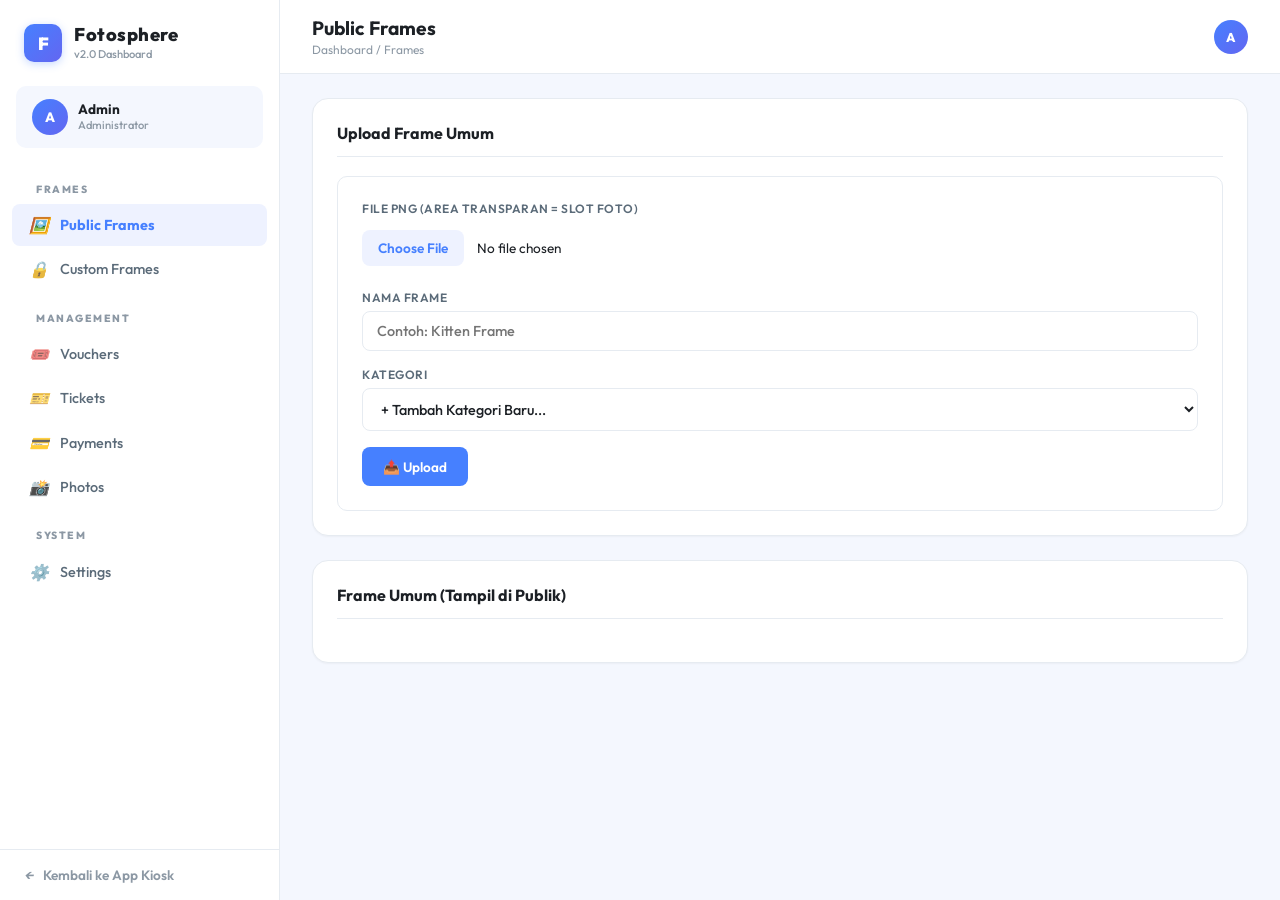
==== private_admin.html @ 700e345c "ui: vertical upload form layout + category dropdown reorder" ====
<!DOCTYPE html>
<html lang="id">
<head>
    <meta charset="UTF-8">
    <meta name="viewport" content="width=device-width, initial-scale=1.0">
    <title>Fotosphere Admin</title>
    <link href="https://fonts.googleapis.com/css2?family=Plus+Jakarta+Sans:wght@400;600;700;800;900&display=swap" rel="stylesheet">
    <style>
        @import url('https://fonts.googleapis.com/css2?family=Outfit:wght@300;400;500;600;700;800;900&display=swap');
        :root {
            --primary: #4680FF;
            --primary-light: #eef2ff;
            --primary-hover: #3b6de6;
            --dark: #1c2025;
            --dark-light: #262b30;
            --light: #f4f7fe;
            --white: #ffffff;
            --gray: #5b6b79;
            --gray-light: #8c98a4;
            --border: #e6ebf1;
            --danger: #dc2626;
            --success: #2ca87f;
            --warning: #e58a00;
            --radius-md: 10px;
            --radius-lg: 16px;
            --shadow-sm: 0 1px 2px rgba(0,0,0,0.04);
            --shadow-md: 0 2px 8px rgba(0,0,0,0.06);
            --shadow-lg: 0 8px 24px rgba(0,0,0,0.08);
            --transition: all 0.2s ease;
            --sidebar-bg: #fff;
            --sidebar-text: #5b6b79;
            --sidebar-active: #4680FF;
        }
        * { box-sizing: border-box; margin: 0; padding: 0; }
        body { font-family: 'Outfit', sans-serif; background: var(--light); color: var(--dark); min-height: 100vh; overflow-x: hidden; }
        .admin-layout { display: flex; height: 100vh; overflow: hidden; }
        
        /* ═══ SIDEBAR (Able Pro Light) ═══ */
        .sidebar {
            width: 280px; background: var(--sidebar-bg); color: var(--sidebar-text);
            display: flex; flex-direction: column; flex-shrink: 0;
            border-right: 1px solid var(--border); z-index: 20;
        }
        .sidebar-header {
            padding: 1.5rem 1.5rem 1rem; display: flex; align-items: center; gap: 12px;
        }
        .sidebar-header .logo-icon {
            width: 38px; height: 38px; background: linear-gradient(135deg, var(--primary), #6366f1);
            border-radius: 10px; display: flex; align-items: center; justify-content: center;
            font-size: 1.1rem; font-weight: 900; color: #fff; box-shadow: 0 2px 8px rgba(70,128,255,0.3);
        }
        .sidebar-header h1 { font-size: 1.15rem; font-weight: 800; letter-spacing: 0.5px; line-height: 1.2; color: var(--dark); }
        .sidebar-header h1 span { font-size: 0.7rem; color: var(--gray-light); font-weight: 500; letter-spacing: 0; display: block; margin-top: 2px; }

        .sidebar-user {
            margin: 0.5rem 1rem 1rem; padding: 0.8rem 1rem; background: var(--light); border-radius: var(--radius-md);
            display: flex; align-items: center; gap: 10px;
        }
        .sidebar-user .su-avatar { width: 36px; height: 36px; background: linear-gradient(135deg, #4680FF, #6366f1); border-radius: 50%; display: flex; align-items: center; justify-content: center; color: #fff; font-weight: 800; font-size: 0.85rem; }
        .sidebar-user .su-info { font-size: 0.85rem; font-weight: 700; color: var(--dark); line-height: 1.3; }
        .sidebar-user .su-info small { display: block; font-size: 0.7rem; color: var(--gray-light); font-weight: 500; }

        .sidebar-section-label { padding: 1.2rem 1.5rem 0.5rem; font-size: 0.65rem; font-weight: 800; text-transform: uppercase; letter-spacing: 1.5px; color: var(--gray-light); }
        
        .sidebar-menu { flex: 1; padding: 0 0.75rem; overflow-y: auto; }
        .sidebar-menu::-webkit-scrollbar { width: 3px; }
        .sidebar-menu::-webkit-scrollbar-thumb { background: #ddd; border-radius: 10px; }
        
        .tab {
            display: flex; align-items: center; gap: 10px; width: 100%; padding: 0.7rem 1rem;
            margin-bottom: 2px; border-radius: 8px; border: none;
            background: transparent; color: var(--sidebar-text); font-weight: 500; font-size: 0.9rem;
            text-align: left; cursor: pointer; transition: var(--transition); font-family: inherit;
        }
        .tab i { font-size: 1rem; width: 22px; text-align: center; opacity: 0.8; }
        .tab:hover:not(.act) { background: var(--primary-light); color: var(--primary); }
        .tab.act { background: var(--primary-light); color: var(--primary); font-weight: 700; }
        .tab.act i { opacity: 1; }
        
        .sidebar-footer { padding: 1rem 1.5rem; border-top: 1px solid var(--border); }
        .sidebar-footer a {
            display: flex; align-items: center; gap: 10px; color: var(--gray-light); text-decoration: none;
            font-size: 0.85rem; font-weight: 600; transition: var(--transition);
        }
        .sidebar-footer a:hover { color: var(--primary); }

        /* ═══ MAIN CONTENT ═══ */
        .content-area { flex: 1; display: flex; flex-direction: column; overflow: hidden; background: var(--light); }
        
        .topbar {
            background: var(--white); padding: 1rem 2rem; display: flex; align-items: center; justify-content: space-between;
            border-bottom: 1px solid var(--border); z-index: 10;
        }
        .topbar h2 { font-size: 1.2rem; font-weight: 700; color: var(--dark); }
        .topbar-breadcrumb { font-size: 0.75rem; color: var(--gray-light); margin-top: 2px; }
        .user-badge { display: flex; align-items: center; gap: 10px; font-weight: 600; font-size: 0.85rem; color: var(--gray); }
        .user-badge .avatar { width: 34px; height: 34px; background: linear-gradient(135deg, var(--primary), #6366f1); border-radius: 50%; display: flex; align-items: center; justify-content: center; color: #fff; font-size: 0.8rem; font-weight: 800; }
        
        .scroll-content { flex: 1; overflow-y: auto; padding: 1.5rem 2rem; }
        .panel { display: none; animation: fadeIn 0.3s ease; }
        .panel.act { display: block; }
        @keyframes fadeIn { from { opacity: 0; transform: translateY(8px); } to { opacity: 1; transform: translateY(0); } }
        
        /* ═══ CARDS ═══ */
        .card { background: var(--white); border-radius: var(--radius-lg); box-shadow: var(--shadow-sm); padding: 1.5rem; margin-bottom: 1.5rem; border: 1px solid var(--border); }
        .card-title { font-size: 1rem; font-weight: 700; color: var(--dark); margin-bottom: 1.2rem; display: flex; align-items: center; justify-content: space-between; padding-bottom: 0.8rem; border-bottom: 1px solid var(--border); }
        
        /* ═══ FORMS & BUTTONS ═══ */
        .upload-form { display: flex; flex-direction: column; gap: 1rem; background: var(--white); padding: 1.5rem; border-radius: var(--radius-md); border: 1px solid var(--border); }
        .upload-form .field { width: 100%; }
        .upload-form input[type=text], .upload-form select { width: 100%; }
        .field { display: flex; flex-direction: column; gap: 6px; }
        label { font-size: 0.75rem; font-weight: 600; color: var(--gray); text-transform: uppercase; letter-spacing: 0.5px; }
        input[type=text], input[type=number], input[type=password], select { padding: 0.65rem 0.9rem; border: 1px solid var(--border); border-radius: 8px; font-family: inherit; font-weight: 500; font-size: 0.9rem; color: var(--dark); background: var(--white); transition: var(--transition); }
        input[type=text]:focus, input[type=number]:focus, input[type=password]:focus, select:focus { border-color: var(--primary); outline: none; box-shadow: 0 0 0 3px rgba(70,128,255,0.12); }
        input[type=file] { font-size: 0.85rem; font-family: inherit; padding: 0.5rem 0; }
        input[type=file]::file-selector-button { background: var(--primary-light); color: var(--primary); border: none; padding: 0.55rem 1rem; border-radius: 8px; font-weight: 600; cursor: pointer; transition: var(--transition); margin-right: 0.8rem; font-family: inherit; }
        input[type=file]::file-selector-button:hover { background: #dde4ff; }
        
        .btn { background: var(--primary); color: var(--white); border: none; padding: 0.65rem 1.3rem; border-radius: 8px; font-weight: 600; font-size: 0.85rem; cursor: pointer; transition: var(--transition); font-family: inherit; display: inline-flex; align-items: center; justify-content: center; gap: 6px; }
        .btn:hover { background: var(--primary-hover); transform: translateY(-1px); box-shadow: 0 4px 12px rgba(70,128,255,0.25); }
        .btn:active { transform: translateY(0); }
        .btn-primary { background: var(--primary); }
        .btn-primary:hover { background: var(--primary-hover); }
        .btn-secondary { background: var(--white); color: var(--dark); border: 1px solid var(--border); }
        .btn-secondary:hover { background: var(--light); box-shadow: none; }
        .btn-danger { background: #fff1f2; color: var(--danger); }
        .btn-danger:hover { background: #fee2e2; box-shadow: none; }
        .btn-green { background: #ecfdf5; color: var(--success); }
        .btn-green:hover { background: #d1fae5; box-shadow: none; }
        .btn-sm { padding: 0.45rem 0.9rem; font-size: 0.8rem; border-radius: 6px; }
        
        /* ═══ TABLES ═══ */
        .table-wrap { overflow-x: auto; border-radius: 8px; border: 1px solid var(--border); }
        table { width: 100%; border-collapse: collapse; background: var(--white); }
        th, td { text-align: left; padding: 0.75rem 1rem; border-bottom: 1px solid var(--border); font-size: 0.85rem; white-space: nowrap; }
        th { background: var(--light); font-weight: 700; color: var(--gray); text-transform: uppercase; letter-spacing: 0.8px; font-size: 0.7rem; }
        tr:last-child td { border-bottom: none; }
        tr:hover td { background: #fafbfd; }
        
        /* ═══ GRID ITEMS ═══ */
        .frame-grid { display: grid; grid-template-columns: repeat(auto-fill, minmax(170px, 1fr)); gap: 1.2rem; }
        .frame-item { background: var(--white); border-radius: var(--radius-md); overflow: hidden; border: 1px solid var(--border); text-align: center; position: relative; transition: var(--transition); }
        .frame-item:hover { transform: translateY(-3px); box-shadow: var(--shadow-md); }
        .frame-item img { width: 100%; aspect-ratio: 9/16; object-fit: cover; background: var(--light); }
        .frame-item-info { padding: 0.8rem; font-size: 0.85rem; font-weight: 700; color: var(--dark); border-top: 1px solid var(--border); }
        .frame-item-info span { display: block; font-size: 0.7rem; color: var(--gray-light); font-weight: 500; margin-top: 3px; }
        .frame-item-del { position: absolute; top: 8px; right: 8px; width: 28px; height: 28px; border-radius: 50%; background: var(--white); color: var(--danger); border: 1px solid var(--border); cursor: pointer; display: flex; align-items: center; justify-content: center; transition: var(--transition); box-shadow: var(--shadow-sm); font-size: 0.75rem; }
        .frame-item-del:hover { background: var(--danger); color: var(--white); border-color: var(--danger); }
        
        /* ═══ UTILS ═══ */
        .badge { display: inline-flex; align-items: center; padding: 3px 8px; border-radius: 6px; font-size: 0.7rem; font-weight: 700; text-transform: uppercase; letter-spacing: 0.3px; }
        .badge-green { background: #ecfdf5; color: var(--success); }
        .badge-orange { background: #fff7ed; color: var(--warning); }
        .badge-gray { background: var(--light); color: var(--gray); }
        .empty { text-align: center; color: var(--gray-light); padding: 3rem 2rem; font-size: 0.9rem; font-weight: 500; display: flex; flex-direction: column; align-items: center; gap: 0.8rem; }
        .empty::before { content: '📁'; font-size: 2.5rem; opacity: 0.4; }
        .gen-code { font-family: 'Courier New', monospace; font-size: 1rem; font-weight: 800; background: var(--primary-light); padding: 0.3rem 0.8rem; border-radius: 6px; letter-spacing: 2px; color: var(--primary); }
        .voucher-row { display: flex; gap: 1rem; align-items: flex-end; flex-wrap: wrap; }
        
        /* ═══ MODAL ═══ */
        .modal-overlay { position: fixed; inset: 0; background: rgba(0,0,0,0.4); backdrop-filter: blur(6px); display: none; align-items: center; justify-content: center; z-index: 9999; opacity: 0; transition: opacity 0.25s ease; }
        .modal-overlay.show { display: flex; opacity: 1; }
        .modal-box { background: var(--white); border-radius: var(--radius-lg); padding: 2rem; width: 90%; max-width: 400px; text-align: center; box-shadow: var(--shadow-lg); transform: translateY(16px) scale(0.97); transition: all 0.25s ease; }
        .modal-overlay.show .modal-box { transform: translateY(0) scale(1); }
        .modal-icon { font-size: 3rem; margin-bottom: 0.8rem; }
        .modal-title { font-size: 1.2rem; font-weight: 800; margin-bottom: 0.6rem; color: var(--dark); }
        .modal-text { font-size: 0.9rem; color: var(--gray); margin-bottom: 1.5rem; line-height: 1.6; white-space: pre-wrap; font-weight: 500; }
        .modal-wa-btn { background: #25D366; color: #fff; display: flex; align-items: center; justify-content: center; gap: 8px; padding: 0.8rem 1.2rem; border-radius: 8px; font-weight: 700; text-decoration: none; margin-bottom: 0.8rem; transition: var(--transition); font-size: 0.9rem; }
        .modal-wa-btn:hover { background: #128C7E; }
        .modal-close { background: var(--light); color: var(--gray); border: none; width: 100%; padding: 0.8rem; border-radius: 8px; font-weight: 700; font-family: inherit; cursor: pointer; font-size: 0.9rem; transition: var(--transition); }
        .modal-close:hover { background: var(--border); color: var(--dark); }
        .frame-item-edit { position: absolute; top: 8px; right: 42px; width: 28px; height: 28px; border-radius: 50%; background: var(--white); color: var(--primary); border: 1px solid var(--border); cursor: pointer; display: flex; align-items: center; justify-content: center; transition: var(--transition); box-shadow: var(--shadow-sm); font-size: 0.75rem; }
        .frame-item-edit:hover { background: var(--primary); color: var(--white); border-color: var(--primary); }
        .edit-modal-field { margin-bottom: 1rem; text-align: left; }
        .edit-modal-field label { display: block; margin-bottom: 6px; }
        .edit-modal-field input { width: 100%; }
    </style>
</head>
<body>
    <div class="admin-layout">
        <div class="sidebar">
            <div class="sidebar-header">
                <div class="logo-icon">F</div>
                <h1>Fotosphere<span>v2.0 Dashboard</span></h1>
            </div>

            <div class="sidebar-user">
                <div class="su-avatar">A</div>
                <div class="su-info">Admin<small>Administrator</small></div>
            </div>
            
            <div class="sidebar-menu">
                <div class="sidebar-section-label">Frames</div>
                <button class="tab act" onclick="switchTab('frames',this)"><i>🖼️</i> Public Frames</button>
                <button class="tab" onclick="switchTab('custom-frames',this)"><i>🔒</i> Custom Frames</button>

                <div class="sidebar-section-label">Management</div>
                <button class="tab" onclick="switchTab('vouchers',this)"><i>🎟️</i> Vouchers</button>
                <button class="tab" onclick="switchTab('tickets',this)"><i>🎫</i> Tickets</button>
                <button class="tab" onclick="switchTab('payments',this)"><i>💳</i> Payments</button>
                <button class="tab" onclick="switchTab('photos',this)"><i>📸</i> Photos</button>

                <div class="sidebar-section-label">System</div>
                <button class="tab" onclick="switchTab('settings',this)"><i>⚙️</i> Settings</button>
            </div>
            
            <div class="sidebar-footer">
                <a href="/"><i>←</i> Kembali ke App Kiosk</a>
            </div>
        </div>
        
        <div class="content-area">
            <div class="topbar">
                <div>
                    <h2 id="topbar-title">Public Frames</h2>
                    <div class="topbar-breadcrumb">Dashboard / <span id="topbar-breadcrumb-page">Frames</span></div>
                </div>
                <div class="user-badge">
                    <div class="avatar">A</div>
                </div>
            </div>
            
            <div class="scroll-content">

        <!-- PUBLIC FRAMES -->
        <div id="panel-frames" class="panel act">
            <div class="card">
                <div class="card-title">Upload Frame Umum</div>
                <div class="upload-form" id="frame-upload-form">
                    <div class="field">
                        <label>File PNG (area transparan = slot foto)</label>
                        <input type="file" id="frame-file" accept=".png">
                    </div>
                    <div class="field">
                        <label>Nama Frame</label>
                        <input type="text" id="frame-name" placeholder="Contoh: Kitten Frame">
                    </div>
                    <div class="field">
                        <label>Kategori</label>
                        <select id="frame-category" onchange="toggleCustomCat('frame-category','frame-category-custom')">
                            <option value="__custom__">+ Tambah Kategori Baru...</option>
                            <option value="Other">Other</option>
                        </select>
                        <input type="text" id="frame-category-custom" placeholder="Ketik kategori baru" style="display:none;margin-top:6px">
                    </div>
                    <input type="hidden" id="frame-private" value="false">
                    <button class="btn" onclick="uploadFrame()" style="align-self:flex-start">📤 Upload</button>
                </div>
            </div>
            <div class="card">
                <div class="card-title">Frame Umum (Tampil di Publik)</div>
                <div class="frame-grid" id="frame-list-public"></div>
            </div>
        </div>

        <!-- CUSTOM FRAMES -->
        <div id="panel-custom-frames" class="panel">
            <div class="card">
                <div class="card-title" style="color: #e65100;">Upload Frame Private / Custom</div>
                <div class="upload-form" id="custom-frame-upload-form">
                    <div class="field">
                        <label>File PNG</label>
                        <input type="file" id="custom-frame-file" accept=".png">
                    </div>
                    <div class="field">
                        <label>Nama Frame</label>
                        <input type="text" id="custom-frame-name" placeholder="Contoh: Wedding Budi">
                    </div>
                    <div class="field">
                        <label>No. WhatsApp Pelanggan</label>
                        <input type="text" id="custom-frame-whatsapp" placeholder="Contoh: 08123456789">
                    </div>
                    <button class="btn" onclick="uploadCustomFrame()" style="align-self:flex-start">📤 Upload Custom</button>
                </div>
            </div>
            <div class="card">
                <div class="card-title" style="color: #e65100;">Frame Private / Custom (Hanya via Tiket Khusus)</div>
                <div class="frame-grid" id="frame-list-private"></div>
            </div>
        </div>

        <!-- VOUCHERS -->
        <div id="panel-vouchers" class="panel">
            <div class="card">
                <div class="card-title">Buat Voucher</div>
                <div class="voucher-row">
                    <div class="field">
                        <label>Kode Voucher</label>
                        <input type="text" id="v-code" placeholder="Auto-generate jika kosong" style="width:220px">
                    </div>
                    <div class="field">
                        <label>Jumlah Pakai</label>
                        <input type="number" id="v-uses" value="1" min="1" style="width:80px">
                    </div>
                    <div class="field">
                        <label>Custom Frame (opsional)</label>
                        <select id="v-frame" style="padding:.5rem .8rem;border:2px solid #e0e0e0;border-radius:10px;font-family:inherit;font-weight:700;font-size:.82rem">
                            <option value="">— Bebas pilih —</option>
                        </select>
                    </div>
                    <button class="btn" onclick="createVoucher()">+ Tambah</button>
                    <button class="btn btn-green" onclick="generateVoucher()">🎲 Generate Unik</button>
                </div>
            </div>
            <div class="card">
                <div class="card-title">Daftar Voucher</div>
                <div class="table-wrap">
                <table>
                    <thead><tr><th>Kode</th><th>Sisa Pakai</th><th>Custom Frame</th><th>Dibuat</th><th></th></tr></thead>
                    <tbody id="voucher-list"></tbody>
                </table>
                </div>
            </div>
        </div>

        <!-- TICKETS -->
        <div id="panel-tickets" class="panel">
            <div class="card">
                <div class="card-title">Buat Ticket</div>
                <div class="voucher-row">
                    <div class="field">
                        <label>Kode Ticket</label>
                        <input type="text" id="t-code" placeholder="Auto-generate jika kosong" style="width:220px">
                    </div>
                    <div class="field">
                        <label>Jumlah Pakai</label>
                        <input type="number" id="t-uses" value="1" min="1" style="width:80px">
                    </div>
                    <div class="field">
                        <label>Custom Frame (opsional)</label>
                        <select id="t-frame">
                            <option value="">— Bebas pilih —</option>
                        </select>
                    </div>
                    <button class="btn" onclick="createTicket()">+ Tambah</button>
                    <button class="btn btn-green" onclick="generateTicket()">🎲 Generate Unik</button>
                </div>
            </div>
            <div class="card">
                <div class="card-title">Daftar Ticket</div>
                <div class="table-wrap">
                <table>
                    <thead><tr><th>Kode</th><th>Sisa Pakai</th><th>Custom Frame</th><th>Dibuat</th><th></th></tr></thead>
                    <tbody id="ticket-list"></tbody>
                </table>
                </div>
            </div>
        </div>

        <!-- PAYMENTS -->
        <div id="panel-payments" class="panel">
            <div class="card">
                <div class="card-title">Riwayat Pembayaran <button class="btn btn-sm" onclick="loadPayments()">🔄 Refresh</button></div>
                <div class="table-wrap">
                <table>
                    <thead><tr><th>Order ID</th><th>Metode</th><th>Jumlah</th><th>Status</th><th>Waktu</th></tr></thead>
                    <tbody id="payment-list"></tbody>
                </table>
                </div>
            </div>
        </div>

        <!-- PHOTOS -->
        <div id="panel-photos" class="panel">
            <div class="card">
                <div class="card-title">Riwayat Foto 
                    <div style="display:flex;gap:5px">
                        <button class="btn btn-sm" onclick="loadPhotos()">🔄 Refresh</button>
                    </div>
                </div>
                <div class="table-wrap">
                <table>
                    <thead><tr><th>Session</th><th>Frame</th><th>Filter</th><th>Foto</th><th>Metode</th><th>Waktu</th><th>Strip</th></tr></thead>
                    <tbody id="photo-list"></tbody>
                </table>
                </div>
            </div>
        </div>
        
        <!-- SETTINGS -->
        <div id="panel-settings" class="panel">
            <div class="card" style="max-width: 400px;">
                <div class="card-title">Pengaturan Akun</div>
                <div class="voucher-row" style="flex-direction: column; align-items: stretch;">
                    <div class="field" style="margin-bottom: 10px;">
                        <label>Password Admin Baru</label>
                        <input type="password" id="new-password" placeholder="Masukkan password baru">
                    </div>
                    <button class="btn btn-primary" onclick="changeAdminPassword()">Ubah Password</button>
                </div>
            </div>
        </div>

        </div> <!-- end scroll-content -->
        </div> <!-- end content-area -->
    </div> <!-- end admin-layout -->

    <!-- Admin Modal -->
    <div class="modal-overlay" id="admin-modal">
        <div class="modal-box">
            <div class="modal-icon" id="admin-modal-icon">✅</div>
            <div class="modal-title" id="admin-modal-title">Sukses</div>
            <div class="modal-text" id="admin-modal-text"></div>
            <a href="#" target="_blank" class="modal-wa-btn" id="admin-modal-wa" style="display:none">
                <svg width="20" height="20" viewBox="0 0 24 24" fill="currentColor" xmlns="http://www.w3.org/2000/svg"><path d="M17.472 14.382c-.297-.149-1.758-.867-2.03-.967-.273-.099-.471-.148-.67.15-.197.297-.767.966-.94 1.164-.173.199-.347.223-.644.075-.297-.15-1.255-.463-2.39-1.475-.888-.788-1.489-1.761-1.663-2.06-.173-.297-.018-.458.13-.606.134-.133.298-.347.446-.52.149-.174.198-.298.298-.497.099-.198.05-.371-.025-.52-.075-.149-.669-1.612-.916-2.207-.242-.579-.487-.5-.669-.51a12.8 12.8 0 0 0-.57-.01c-.198 0-.52.074-.792.372-.272.297-1.04 1.016-1.04 2.479 0 1.462 1.065 2.875 1.213 3.074.149.198 2.096 3.2 5.077 4.487.709.306 1.262.489 1.694.625.712.227 1.36.195 1.871.118.571-.085 1.758-.719 2.006-1.413.248-.694.248-1.289.173-1.413-.074-.124-.272-.198-.57-.347m-5.421 7.403h-.004a9.87 9.87 0 0 1-5.031-1.378l-.361-.214-3.741.982.998-3.648-.235-.374a9.86 9.86 0 0 1-1.51-5.26c.001-5.45 4.436-9.884 9.888-9.884 2.64 0 5.122 1.03 6.988 2.898a9.825 9.825 0 0 1 2.893 6.994c-.003 5.45-4.437 9.884-9.885 9.884m8.413-18.297A11.815 11.815 0 0 0 12.05 0C5.495 0 .16 5.335.157 11.892c0 2.096.547 4.142 1.588 5.945L.057 24l6.305-1.654a11.882 11.882 0 0 0 5.683 1.448h.005c6.554 0 11.89-5.335 11.893-11.893a11.821 11.821 0 0 0-3.48-8.413z"/></svg>
                Kirim via WhatsApp
            </a>
            <button class="modal-close" onclick="closeAdminModal()">Tutup</button>
        </div>
    </div>

    <!-- Edit Frame Modal -->
    <div class="modal-overlay" id="edit-frame-modal">
        <div class="modal-box">
            <div class="modal-icon">✏️</div>
            <div class="modal-title">Edit Frame</div>
            <input type="hidden" id="edit-frame-file">
            <div class="edit-modal-field">
                <label>Nama Frame</label>
                <input type="text" id="edit-frame-name" placeholder="Nama frame">
            </div>
            <div class="edit-modal-field">
                <label>Kategori</label>
                <select id="edit-frame-category" onchange="toggleCustomCat('edit-frame-category','edit-frame-category-custom')">
                    <option value="__custom__">+ Tambah Kategori Baru...</option>
                    <option value="Other">Other</option>
                </select>
                <input type="text" id="edit-frame-category-custom" placeholder="Ketik kategori baru" style="display:none;margin-top:6px">
            </div>
            <div style="display:flex;gap:10px;margin-top:1.5rem">
                <button class="btn btn-primary" style="flex:1" onclick="saveFrameEdit()">💾 Simpan</button>
                <button class="modal-close" style="flex:1" onclick="closeEditModal()">Batal</button>
            </div>
        </div>
    </div>

    <script>
        let _allFrames = [];
        let _categories = ['Other'];

        // ═══ CATEGORY HELPERS ═══
        async function loadCategories() {
            try {
                const r = await fetch('/api/admin/categories');
                _categories = await r.json();
            } catch(e) { _categories = ['Other']; }
            populateCategorySelect('frame-category');
            populateCategorySelect('edit-frame-category');
        }
        function populateCategorySelect(selId) {
            const sel = document.getElementById(selId);
            if (!sel) return;
            const cur = sel.value;
            sel.innerHTML = '<option value="__custom__">+ Tambah Kategori Baru...</option>' +
                _categories.map(c => `<option value="${c}">${c}</option>`).join('');
            if (_categories.includes(cur)) sel.value = cur;
        }
        function toggleCustomCat(selId, inputId) {
            const sel = document.getElementById(selId);
            const inp = document.getElementById(inputId);
            inp.style.display = sel.value === '__custom__' ? 'block' : 'none';
            if (sel.value === '__custom__') inp.focus();
        }
        function getCategoryValue(selId, inputId) {
            const sel = document.getElementById(selId);
            if (sel.value === '__custom__') {
                return document.getElementById(inputId).value.trim() || 'Other';
            }
            return sel.value || 'Other';
        }

        function showAdminModal(title, text, waLink=null, icon='✅') {
            document.getElementById('admin-modal-icon').textContent = icon;
            document.getElementById('admin-modal-title').textContent = title;
            document.getElementById('admin-modal-text').textContent = text;
            
            const waBtn = document.getElementById('admin-modal-wa');
            if (waLink) {
                waBtn.href = waLink;
                waBtn.style.display = 'inline-flex';
            } else {
                waBtn.style.display = 'none';
            }
            
            document.getElementById('admin-modal').classList.add('show');
        }

        function closeAdminModal() {
            document.getElementById('admin-modal').classList.remove('show');
        }

        function switchTab(name, el) {
            document.querySelectorAll('.tab').forEach(t => t.classList.remove('act'));
            document.querySelectorAll('.panel').forEach(p => p.classList.remove('act'));
            if(el) {
                el.classList.add('act');
                const label = el.innerText.replace(/[^\x00-\x7F]/g, "").trim();
                document.getElementById('topbar-title').innerText = label;
                document.getElementById('topbar-breadcrumb-page').innerText = label;
            }
            document.getElementById('panel-' + name).classList.add('act');
            if (name === 'frames' || name === 'custom-frames') { loadFrames(); loadCategories(); }
            if (name === 'vouchers') { loadVouchers(); populateFrameSelect('v-frame'); }
            if (name === 'tickets') { loadTickets(); populateFrameSelect('t-frame'); }
            if (name === 'payments') loadPayments();
            if (name === 'photos') loadPhotos();
        }

        async function changeAdminPassword() {
            const pwd = document.getElementById('new-password').value;
            if(!pwd) return alert('Password tidak boleh kosong');
            const fd = new FormData(); fd.append('new_password', pwd);
            const r = await fetch('/api/admin/change_password', {method: 'POST', body: fd});
            if(r.ok) { alert('Password berhasil diubah!'); document.getElementById('new-password').value = ''; }
            else { alert('Gagal mengubah password'); }
        }

        async function populateFrameSelect(selectId) {
            if (!_allFrames.length) {
                const r = await fetch('/api/admin/frames');
                _allFrames = await r.json();
            }
            const sel = document.getElementById(selectId);
            sel.innerHTML = '<option value="">— Bebas pilih —</option>' +
                _allFrames.map(f => `<option value="${f.file}">${f.name} (${f.photos} foto)${f.is_private ? ' [Custom]' : ''}</option>`).join('');
        }

        // ═══ FRAMES ═══
        async function loadFrames() {
            const r = await fetch('/api/admin/frames');
            const frames = await r.json();
            const gPub = document.getElementById('frame-list-public');
            const gPriv = document.getElementById('frame-list-private');
            
            const pubFrames = frames.filter(f => !f.is_private);
            const privFrames = frames.filter(f => f.is_private);
            
            if (!pubFrames.length) { gPub.innerHTML = '<div class="empty">Belum ada frame umum.</div>'; }
            else {
                gPub.innerHTML = pubFrames.map(f => `
                    <div class="frame-item">
                        <button class="frame-item-edit" onclick="openEditModal('${f.file}','${f.name.replace(/'/g,"\\'").replace(/"/g,'&quot;')}','${(f.category||'Other').replace(/'/g,"\\'")}')">✎</button>
                        <button class="frame-item-del" onclick="deleteFrame('${f.file}')">✕</button>
                        <img src="/api/frames/thumb/${f.file}" loading="lazy" alt="${f.name}">
                        <div class="frame-item-info">${f.name} · ${f.photos} foto<br><span style="color:#888;font-size:0.6rem">${f.category||'Other'}</span></div>
                    </div>
                `).join('');
            }
            
            if (!privFrames.length) { gPriv.innerHTML = '<div class="empty">Belum ada frame private.</div>'; }
            else {
                gPriv.innerHTML = privFrames.map(f => `
                    <div class="frame-item" style="border: 2px solid #ffcc80;">
                        <button class="frame-item-edit" onclick="openEditModal('${f.file}','${f.name.replace(/'/g,"\\'").replace(/"/g,'&quot;')}','${(f.category||'Other').replace(/'/g,"\\'")}')">✎</button>
                        <button class="frame-item-del" onclick="deleteFrame('${f.file}')">✕</button>
                        <img src="/api/frames/thumb/${f.file}" loading="lazy" alt="${f.name}">
                        <div class="frame-item-info" style="color:#e65100">${f.name} · ${f.photos} foto<br><span style="font-size:0.6rem">🔒 Private</span></div>
                    </div>
                `).join('');
            }
        }

        async function uploadFrame() {
            const fileInput = document.getElementById('frame-file');
            const nameInput = document.getElementById('frame-name');
            const catInput = document.getElementById('frame-category');
            
            if (!fileInput.files[0]) return alert('Pilih file PNG');
            
            const customName = nameInput.value.trim();
            const category = getCategoryValue('frame-category', 'frame-category-custom');
            const fd = new FormData();
            fd.append('frame', fileInput.files[0]);
            if (customName) fd.append('name', customName);
            fd.append('is_private', 'false');
            fd.append('category', category);
            
            const r = await fetch('/api/admin/frames/upload', { method: 'POST', body: fd });
            const d = await r.json();
            
            if (d.success) {
                showAdminModal('Upload Berhasil!', `Frame "${d.name}" berhasil di-upload!\n${d.slots_detected} slot terdeteksi.`, null, '🎉');
            } else {
                showAdminModal('Gagal', 'Terjadi kesalahan saat upload', null, '❌');
            }
            
            fileInput.value = ''; nameInput.value = '';
            document.getElementById('frame-category').value = 'Other';
            document.getElementById('frame-category-custom').value = '';
            document.getElementById('frame-category-custom').style.display = 'none';
            loadCategories();
            loadFrames();
        }

        async function uploadCustomFrame() {
            const fileInput = document.getElementById('custom-frame-file');
            const nameInput = document.getElementById('custom-frame-name');
            const waInput = document.getElementById('custom-frame-whatsapp');
            
            if (!fileInput.files[0]) return alert('Pilih file PNG');
            
            const customName = nameInput.value.trim();
            const fd = new FormData();
            fd.append('frame', fileInput.files[0]);
            if (customName) fd.append('name', customName);
            fd.append('is_private', 'true');
            if (waInput.value.trim()) {
                fd.append('whatsapp', waInput.value.trim());
            }
            
            const r = await fetch('/api/admin/frames/upload', { method: 'POST', body: fd });
            const d = await r.json();
            
            if (d.success) {
                let text = `Frame "${d.name}" berhasil di-upload!\n${d.slots_detected} slot terdeteksi.\n\nTiket Eksklusif: ${d.ticket_code}`;
                showAdminModal('Upload Custom Berhasil!', text, d.wa_link, '🎉');
            } else {
                showAdminModal('Gagal', 'Terjadi kesalahan saat upload', null, '❌');
            }
            
            fileInput.value = ''; nameInput.value = ''; waInput.value = '';
            loadFrames();
        }

        function openEditModal(file, name, category) {
            document.getElementById('edit-frame-file').value = file;
            document.getElementById('edit-frame-name').value = name;
            // Set category dropdown or show custom input
            const sel = document.getElementById('edit-frame-category');
            const inp = document.getElementById('edit-frame-category-custom');
            if (_categories.includes(category)) {
                sel.value = category;
                inp.style.display = 'none';
            } else {
                sel.value = '__custom__';
                inp.value = category;
                inp.style.display = 'block';
            }
            document.getElementById('edit-frame-modal').classList.add('show');
        }
        function closeEditModal() {
            document.getElementById('edit-frame-modal').classList.remove('show');
        }
        async function saveFrameEdit() {
            const file = document.getElementById('edit-frame-file').value;
            const name = document.getElementById('edit-frame-name').value.trim();
            const category = getCategoryValue('edit-frame-category', 'edit-frame-category-custom');
            if (!name) return alert('Nama tidak boleh kosong');
            const r = await fetch('/api/admin/frames/' + file, {
                method: 'PUT', headers: {'Content-Type':'application/json'},
                body: JSON.stringify({ name, category })
            });
            if (r.ok) {
                closeEditModal();
                showAdminModal('Berhasil!', `Frame berhasil diupdate.\nNama: ${name}\nKategori: ${category}`, null, '✅');
                _allFrames = [];
                loadFrames();
            } else {
                alert('Gagal mengupdate frame');
            }
        }

        async function deleteFrame(fname) {
            if (!confirm('Hapus frame ' + fname + '?')) return;
            await fetch('/api/admin/frames/' + fname, { method: 'DELETE' });
            _allFrames = [];
            loadFrames();
        }

        // ═══ VOUCHERS ═══
        async function loadVouchers() {
            const r = await fetch('/api/admin/vouchers');
            const vouchers = await r.json();
            const tb = document.getElementById('voucher-list');
            const entries = Object.entries(vouchers);
            if (!entries.length) { tb.innerHTML = '<tr><td colspan="4" class="empty">Belum ada voucher</td></tr>'; return; }
            tb.innerHTML = entries.map(([code, v]) => {
                let dateStr = v.created_at || '-';
                try { if(dateStr!=='-') dateStr = new Date(dateStr).toLocaleDateString('id-ID', {day:'numeric', month:'short', year:'numeric'}); } catch(e){}
                return `
                <tr>
                    <td><span class="gen-code">${code}</span></td>
                    <td><span class="badge ${v.uses_left > 0 ? 'badge-green' : 'badge-gray'}">${v.uses_left}x</span></td>
                    <td>${v.custom_frame ? '<span class="badge badge-orange">' + v.custom_frame + '</span>' : '<span style="color:#ccc">—</span>'}</td>
                    <td style="font-size:.65rem">${dateStr}</td>
                    <td><button class="btn btn-danger btn-sm" onclick="deleteVoucher('${code}')">Hapus</button></td>
                </tr>
            `}).join('');
        }

        async function createVoucher() {
            const code = document.getElementById('v-code').value.trim();
            const uses = parseInt(document.getElementById('v-uses').value) || 1;
            const custom_frame = document.getElementById('v-frame').value || null;
            if (!code) return alert('Masukkan kode, atau gunakan tombol Generate Unik');
            await fetch('/api/admin/vouchers', {
                method: 'POST', headers: {'Content-Type':'application/json'},
                body: JSON.stringify({ code, uses, custom_frame })
            });
            document.getElementById('v-code').value = '';
            loadVouchers();
        }

        async function generateVoucher() {
            const uses = parseInt(document.getElementById('v-uses').value) || 1;
            const custom_frame = document.getElementById('v-frame').value || null;
            const r = await fetch('/api/admin/vouchers/generate', {
                method: 'POST', headers: {'Content-Type':'application/json'},
                body: JSON.stringify({ uses, custom_frame })
            });
            const d = await r.json();
            alert(`Voucher berhasil dibuat!\n\nKode: ${d.code}\nPakai: ${d.uses}x`);
            loadVouchers();
        }

        async function deleteVoucher(code) {
            if (!confirm('Hapus voucher ' + code + '?')) return;
            await fetch('/api/admin/vouchers/' + code, { method: 'DELETE' });
            loadVouchers();
        }
        // ═══ TICKETS ═══
        async function loadTickets() {
            const r = await fetch('/api/admin/tickets');
            const tickets = await r.json();
            const tb = document.getElementById('ticket-list');
            const entries = Object.entries(tickets);
            if (!entries.length) { tb.innerHTML = '<tr><td colspan="5" class="empty">Belum ada ticket</td></tr>'; return; }
            tb.innerHTML = entries.map(([code, t]) => {
                let dateStr = t.created_at || '-';
                try { if(dateStr!=='-') dateStr = new Date(dateStr).toLocaleDateString('id-ID', {day:'numeric', month:'short', year:'numeric'}); } catch(e){}
                return `
                <tr>
                    <td><span class="gen-code">${code}</span></td>
                    <td><span class="badge ${t.uses_left > 0 ? 'badge-green' : 'badge-gray'}">${t.uses_left}x</span></td>
                    <td>${t.custom_frame ? '<span class="badge badge-orange">' + t.custom_frame + '</span>' : '<span style="color:#ccc">—</span>'}</td>
                    <td style="font-size:.65rem">${dateStr}</td>
                    <td><button class="btn btn-danger btn-sm" onclick="deleteTicket('${code}')">Hapus</button></td>
                </tr>
            `}).join('');
        }

        async function createTicket() {
            const code = document.getElementById('t-code').value.trim();
            const uses = parseInt(document.getElementById('t-uses').value) || 1;
            const custom_frame = document.getElementById('t-frame').value || null;
            if (!code) return alert('Masukkan kode, atau gunakan tombol Generate Unik');
            await fetch('/api/admin/tickets', {
                method: 'POST', headers: {'Content-Type':'application/json'},
                body: JSON.stringify({ code, uses, custom_frame })
            });
            document.getElementById('t-code').value = '';
            loadTickets();
        }

        async function generateTicket() {
            const uses = parseInt(document.getElementById('t-uses').value) || 1;
            const custom_frame = document.getElementById('t-frame').value || null;
            const r = await fetch('/api/admin/tickets/generate', {
                method: 'POST', headers: {'Content-Type':'application/json'},
                body: JSON.stringify({ uses, custom_frame })
            });
            const d = await r.json();
            alert(`Ticket berhasil dibuat!\n\nKode: ${d.code}\nPakai: ${d.uses}x`);
            loadTickets();
        }

        async function deleteTicket(code) {
            if (!confirm('Hapus ticket ' + code + '?')) return;
            await fetch('/api/admin/tickets/' + code, { method: 'DELETE' });
            loadTickets();
        }

        // ═══ PAYMENTS ═══
        async function loadPayments() {
            const r = await fetch('/api/admin/payments');
            const payments = await r.json();
            const tb = document.getElementById('payment-list');
            if (!payments.length) { tb.innerHTML = '<tr><td colspan="5" class="empty">Belum ada transaksi</td></tr>'; return; }
            tb.innerHTML = payments.map(p => {
                let dateStr = p.created_at;
                try { dateStr = new Date(p.created_at).toLocaleDateString('id-ID', {weekday:'short', day:'numeric', month:'short', year:'numeric', hour:'2-digit', minute:'2-digit'}); } catch(e){}
                return `
                <tr>
                    <td style="font-size:.65rem">${p.order_id}</td>
                    <td>${p.method || '-'}</td>
                    <td>IDR ${(p.amount||0).toLocaleString()}</td>
                    <td><span class="badge ${p.status==='paid'?'badge-green':'badge-orange'}">${p.status}</span></td>
                    <td style="font-size:.65rem">${dateStr}</td>
                </tr>
            `}).join('');
        }

        // ═══ PHOTOS ═══
        async function loadPhotos() {
            const r = await fetch('/api/admin/photos');
            const photos = await r.json();
            const tb = document.getElementById('photo-list');
            if (!photos.length) { tb.innerHTML = '<tr><td colspan="7" class="empty">Belum ada foto</td></tr>'; return; }
            tb.innerHTML = photos.map(p => {
                let dateStr = p.created_at;
                try { dateStr = new Date(p.created_at).toLocaleDateString('id-ID', {weekday:'long', day:'numeric', month:'long', year:'numeric', hour:'2-digit', minute:'2-digit'}); } catch(e){}
                return `
                <tr>
                    <td style="font-size:.6rem">${p.session_id.substring(0,8)}...</td>
                    <td>${p.frame || '-'}</td>
                    <td>${p.filter || '-'}</td>
                    <td>${p.photos}</td>
                    <td><span class="badge badge-gray">${p.method}</span></td>
                    <td style="font-size:.65rem">${dateStr}</td>
                    <td>
                        <div style="display:flex;gap:5px">
                            <a href="${p.strip_url}" target="_blank" class="btn btn-sm">Strip</a>
                            <a href="/download/${p.session_id}" target="_blank" class="btn btn-sm btn-green">Barcode Link</a>
                        </div>
                    </td>
                </tr>
            `}).join('');
        }

        loadFrames();
        loadCategories();
    </script>
</body>
</html>
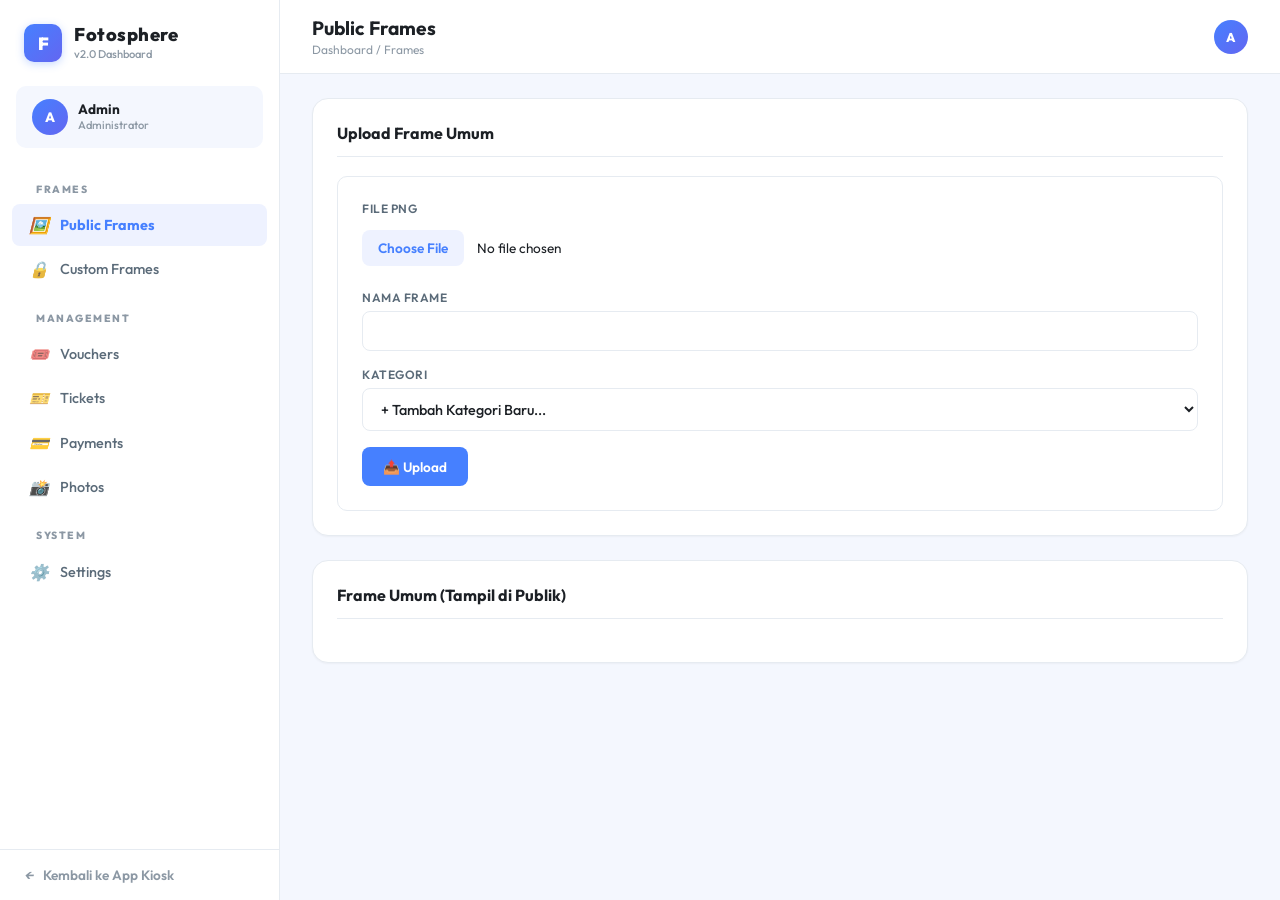
==== commit 615de714: "style: format admin HTML" ====
--- a/private_admin.html
+++ b/private_admin.html
@@ -1,12 +1,15 @@
 <!DOCTYPE html>
 <html lang="id">
+
 <head>
     <meta charset="UTF-8">
     <meta name="viewport" content="width=device-width, initial-scale=1.0">
     <title>Fotosphere Admin</title>
-    <link href="https://fonts.googleapis.com/css2?family=Plus+Jakarta+Sans:wght@400;600;700;800;900&display=swap" rel="stylesheet">
+    <link href="https://fonts.googleapis.com/css2?family=Plus+Jakarta+Sans:wght@400;600;700;800;900&display=swap"
+        rel="stylesheet">
     <style>
         @import url('https://fonts.googleapis.com/css2?family=Outfit:wght@300;400;500;600;700;800;900&display=swap');
+
         :root {
             --primary: #4680FF;
             --primary-light: #eef2ff;
@@ -23,160 +26,770 @@
             --warning: #e58a00;
             --radius-md: 10px;
             --radius-lg: 16px;
-            --shadow-sm: 0 1px 2px rgba(0,0,0,0.04);
-            --shadow-md: 0 2px 8px rgba(0,0,0,0.06);
-            --shadow-lg: 0 8px 24px rgba(0,0,0,0.08);
+            --shadow-sm: 0 1px 2px rgba(0, 0, 0, 0.04);
+            --shadow-md: 0 2px 8px rgba(0, 0, 0, 0.06);
+            --shadow-lg: 0 8px 24px rgba(0, 0, 0, 0.08);
             --transition: all 0.2s ease;
             --sidebar-bg: #fff;
             --sidebar-text: #5b6b79;
             --sidebar-active: #4680FF;
         }
-        * { box-sizing: border-box; margin: 0; padding: 0; }
-        body { font-family: 'Outfit', sans-serif; background: var(--light); color: var(--dark); min-height: 100vh; overflow-x: hidden; }
-        .admin-layout { display: flex; height: 100vh; overflow: hidden; }
-        
+
+        * {
+            box-sizing: border-box;
+            margin: 0;
+            padding: 0;
+        }
+
+        body {
+            font-family: 'Outfit', sans-serif;
+            background: var(--light);
+            color: var(--dark);
+            min-height: 100vh;
+            overflow-x: hidden;
+        }
+
+        .admin-layout {
+            display: flex;
+            height: 100vh;
+            overflow: hidden;
+        }
+
         /* ═══ SIDEBAR (Able Pro Light) ═══ */
         .sidebar {
-            width: 280px; background: var(--sidebar-bg); color: var(--sidebar-text);
-            display: flex; flex-direction: column; flex-shrink: 0;
-            border-right: 1px solid var(--border); z-index: 20;
-        }
+            width: 280px;
+            background: var(--sidebar-bg);
+            color: var(--sidebar-text);
+            display: flex;
+            flex-direction: column;
+            flex-shrink: 0;
+            border-right: 1px solid var(--border);
+            z-index: 20;
+        }
+
         .sidebar-header {
-            padding: 1.5rem 1.5rem 1rem; display: flex; align-items: center; gap: 12px;
-        }
+            padding: 1.5rem 1.5rem 1rem;
+            display: flex;
+            align-items: center;
+            gap: 12px;
+        }
+
         .sidebar-header .logo-icon {
-            width: 38px; height: 38px; background: linear-gradient(135deg, var(--primary), #6366f1);
-            border-radius: 10px; display: flex; align-items: center; justify-content: center;
-            font-size: 1.1rem; font-weight: 900; color: #fff; box-shadow: 0 2px 8px rgba(70,128,255,0.3);
-        }
-        .sidebar-header h1 { font-size: 1.15rem; font-weight: 800; letter-spacing: 0.5px; line-height: 1.2; color: var(--dark); }
-        .sidebar-header h1 span { font-size: 0.7rem; color: var(--gray-light); font-weight: 500; letter-spacing: 0; display: block; margin-top: 2px; }
+            width: 38px;
+            height: 38px;
+            background: linear-gradient(135deg, var(--primary), #6366f1);
+            border-radius: 10px;
+            display: flex;
+            align-items: center;
+            justify-content: center;
+            font-size: 1.1rem;
+            font-weight: 900;
+            color: #fff;
+            box-shadow: 0 2px 8px rgba(70, 128, 255, 0.3);
+        }
+
+        .sidebar-header h1 {
+            font-size: 1.15rem;
+            font-weight: 800;
+            letter-spacing: 0.5px;
+            line-height: 1.2;
+            color: var(--dark);
+        }
+
+        .sidebar-header h1 span {
+            font-size: 0.7rem;
+            color: var(--gray-light);
+            font-weight: 500;
+            letter-spacing: 0;
+            display: block;
+            margin-top: 2px;
+        }
 
         .sidebar-user {
-            margin: 0.5rem 1rem 1rem; padding: 0.8rem 1rem; background: var(--light); border-radius: var(--radius-md);
-            display: flex; align-items: center; gap: 10px;
-        }
-        .sidebar-user .su-avatar { width: 36px; height: 36px; background: linear-gradient(135deg, #4680FF, #6366f1); border-radius: 50%; display: flex; align-items: center; justify-content: center; color: #fff; font-weight: 800; font-size: 0.85rem; }
-        .sidebar-user .su-info { font-size: 0.85rem; font-weight: 700; color: var(--dark); line-height: 1.3; }
-        .sidebar-user .su-info small { display: block; font-size: 0.7rem; color: var(--gray-light); font-weight: 500; }
-
-        .sidebar-section-label { padding: 1.2rem 1.5rem 0.5rem; font-size: 0.65rem; font-weight: 800; text-transform: uppercase; letter-spacing: 1.5px; color: var(--gray-light); }
-        
-        .sidebar-menu { flex: 1; padding: 0 0.75rem; overflow-y: auto; }
-        .sidebar-menu::-webkit-scrollbar { width: 3px; }
-        .sidebar-menu::-webkit-scrollbar-thumb { background: #ddd; border-radius: 10px; }
-        
+            margin: 0.5rem 1rem 1rem;
+            padding: 0.8rem 1rem;
+            background: var(--light);
+            border-radius: var(--radius-md);
+            display: flex;
+            align-items: center;
+            gap: 10px;
+        }
+
+        .sidebar-user .su-avatar {
+            width: 36px;
+            height: 36px;
+            background: linear-gradient(135deg, #4680FF, #6366f1);
+            border-radius: 50%;
+            display: flex;
+            align-items: center;
+            justify-content: center;
+            color: #fff;
+            font-weight: 800;
+            font-size: 0.85rem;
+        }
+
+        .sidebar-user .su-info {
+            font-size: 0.85rem;
+            font-weight: 700;
+            color: var(--dark);
+            line-height: 1.3;
+        }
+
+        .sidebar-user .su-info small {
+            display: block;
+            font-size: 0.7rem;
+            color: var(--gray-light);
+            font-weight: 500;
+        }
+
+        .sidebar-section-label {
+            padding: 1.2rem 1.5rem 0.5rem;
+            font-size: 0.65rem;
+            font-weight: 800;
+            text-transform: uppercase;
+            letter-spacing: 1.5px;
+            color: var(--gray-light);
+        }
+
+        .sidebar-menu {
+            flex: 1;
+            padding: 0 0.75rem;
+            overflow-y: auto;
+        }
+
+        .sidebar-menu::-webkit-scrollbar {
+            width: 3px;
+        }
+
+        .sidebar-menu::-webkit-scrollbar-thumb {
+            background: #ddd;
+            border-radius: 10px;
+        }
+
         .tab {
-            display: flex; align-items: center; gap: 10px; width: 100%; padding: 0.7rem 1rem;
-            margin-bottom: 2px; border-radius: 8px; border: none;
-            background: transparent; color: var(--sidebar-text); font-weight: 500; font-size: 0.9rem;
-            text-align: left; cursor: pointer; transition: var(--transition); font-family: inherit;
-        }
-        .tab i { font-size: 1rem; width: 22px; text-align: center; opacity: 0.8; }
-        .tab:hover:not(.act) { background: var(--primary-light); color: var(--primary); }
-        .tab.act { background: var(--primary-light); color: var(--primary); font-weight: 700; }
-        .tab.act i { opacity: 1; }
-        
-        .sidebar-footer { padding: 1rem 1.5rem; border-top: 1px solid var(--border); }
+            display: flex;
+            align-items: center;
+            gap: 10px;
+            width: 100%;
+            padding: 0.7rem 1rem;
+            margin-bottom: 2px;
+            border-radius: 8px;
+            border: none;
+            background: transparent;
+            color: var(--sidebar-text);
+            font-weight: 500;
+            font-size: 0.9rem;
+            text-align: left;
+            cursor: pointer;
+            transition: var(--transition);
+            font-family: inherit;
+        }
+
+        .tab i {
+            font-size: 1rem;
+            width: 22px;
+            text-align: center;
+            opacity: 0.8;
+        }
+
+        .tab:hover:not(.act) {
+            background: var(--primary-light);
+            color: var(--primary);
+        }
+
+        .tab.act {
+            background: var(--primary-light);
+            color: var(--primary);
+            font-weight: 700;
+        }
+
+        .tab.act i {
+            opacity: 1;
+        }
+
+        .sidebar-footer {
+            padding: 1rem 1.5rem;
+            border-top: 1px solid var(--border);
+        }
+
         .sidebar-footer a {
-            display: flex; align-items: center; gap: 10px; color: var(--gray-light); text-decoration: none;
-            font-size: 0.85rem; font-weight: 600; transition: var(--transition);
-        }
-        .sidebar-footer a:hover { color: var(--primary); }
+            display: flex;
+            align-items: center;
+            gap: 10px;
+            color: var(--gray-light);
+            text-decoration: none;
+            font-size: 0.85rem;
+            font-weight: 600;
+            transition: var(--transition);
+        }
+
+        .sidebar-footer a:hover {
+            color: var(--primary);
+        }
 
         /* ═══ MAIN CONTENT ═══ */
-        .content-area { flex: 1; display: flex; flex-direction: column; overflow: hidden; background: var(--light); }
-        
+        .content-area {
+            flex: 1;
+            display: flex;
+            flex-direction: column;
+            overflow: hidden;
+            background: var(--light);
+        }
+
         .topbar {
-            background: var(--white); padding: 1rem 2rem; display: flex; align-items: center; justify-content: space-between;
-            border-bottom: 1px solid var(--border); z-index: 10;
-        }
-        .topbar h2 { font-size: 1.2rem; font-weight: 700; color: var(--dark); }
-        .topbar-breadcrumb { font-size: 0.75rem; color: var(--gray-light); margin-top: 2px; }
-        .user-badge { display: flex; align-items: center; gap: 10px; font-weight: 600; font-size: 0.85rem; color: var(--gray); }
-        .user-badge .avatar { width: 34px; height: 34px; background: linear-gradient(135deg, var(--primary), #6366f1); border-radius: 50%; display: flex; align-items: center; justify-content: center; color: #fff; font-size: 0.8rem; font-weight: 800; }
-        
-        .scroll-content { flex: 1; overflow-y: auto; padding: 1.5rem 2rem; }
-        .panel { display: none; animation: fadeIn 0.3s ease; }
-        .panel.act { display: block; }
-        @keyframes fadeIn { from { opacity: 0; transform: translateY(8px); } to { opacity: 1; transform: translateY(0); } }
-        
+            background: var(--white);
+            padding: 1rem 2rem;
+            display: flex;
+            align-items: center;
+            justify-content: space-between;
+            border-bottom: 1px solid var(--border);
+            z-index: 10;
+        }
+
+        .topbar h2 {
+            font-size: 1.2rem;
+            font-weight: 700;
+            color: var(--dark);
+        }
+
+        .topbar-breadcrumb {
+            font-size: 0.75rem;
+            color: var(--gray-light);
+            margin-top: 2px;
+        }
+
+        .user-badge {
+            display: flex;
+            align-items: center;
+            gap: 10px;
+            font-weight: 600;
+            font-size: 0.85rem;
+            color: var(--gray);
+        }
+
+        .user-badge .avatar {
+            width: 34px;
+            height: 34px;
+            background: linear-gradient(135deg, var(--primary), #6366f1);
+            border-radius: 50%;
+            display: flex;
+            align-items: center;
+            justify-content: center;
+            color: #fff;
+            font-size: 0.8rem;
+            font-weight: 800;
+        }
+
+        .scroll-content {
+            flex: 1;
+            overflow-y: auto;
+            padding: 1.5rem 2rem;
+        }
+
+        .panel {
+            display: none;
+            animation: fadeIn 0.3s ease;
+        }
+
+        .panel.act {
+            display: block;
+        }
+
+        @keyframes fadeIn {
+            from {
+                opacity: 0;
+                transform: translateY(8px);
+            }
+
+            to {
+                opacity: 1;
+                transform: translateY(0);
+            }
+        }
+
         /* ═══ CARDS ═══ */
-        .card { background: var(--white); border-radius: var(--radius-lg); box-shadow: var(--shadow-sm); padding: 1.5rem; margin-bottom: 1.5rem; border: 1px solid var(--border); }
-        .card-title { font-size: 1rem; font-weight: 700; color: var(--dark); margin-bottom: 1.2rem; display: flex; align-items: center; justify-content: space-between; padding-bottom: 0.8rem; border-bottom: 1px solid var(--border); }
-        
+        .card {
+            background: var(--white);
+            border-radius: var(--radius-lg);
+            box-shadow: var(--shadow-sm);
+            padding: 1.5rem;
+            margin-bottom: 1.5rem;
+            border: 1px solid var(--border);
+        }
+
+        .card-title {
+            font-size: 1rem;
+            font-weight: 700;
+            color: var(--dark);
+            margin-bottom: 1.2rem;
+            display: flex;
+            align-items: center;
+            justify-content: space-between;
+            padding-bottom: 0.8rem;
+            border-bottom: 1px solid var(--border);
+        }
+
         /* ═══ FORMS & BUTTONS ═══ */
-        .upload-form { display: flex; flex-direction: column; gap: 1rem; background: var(--white); padding: 1.5rem; border-radius: var(--radius-md); border: 1px solid var(--border); }
-        .upload-form .field { width: 100%; }
-        .upload-form input[type=text], .upload-form select { width: 100%; }
-        .field { display: flex; flex-direction: column; gap: 6px; }
-        label { font-size: 0.75rem; font-weight: 600; color: var(--gray); text-transform: uppercase; letter-spacing: 0.5px; }
-        input[type=text], input[type=number], input[type=password], select { padding: 0.65rem 0.9rem; border: 1px solid var(--border); border-radius: 8px; font-family: inherit; font-weight: 500; font-size: 0.9rem; color: var(--dark); background: var(--white); transition: var(--transition); }
-        input[type=text]:focus, input[type=number]:focus, input[type=password]:focus, select:focus { border-color: var(--primary); outline: none; box-shadow: 0 0 0 3px rgba(70,128,255,0.12); }
-        input[type=file] { font-size: 0.85rem; font-family: inherit; padding: 0.5rem 0; }
-        input[type=file]::file-selector-button { background: var(--primary-light); color: var(--primary); border: none; padding: 0.55rem 1rem; border-radius: 8px; font-weight: 600; cursor: pointer; transition: var(--transition); margin-right: 0.8rem; font-family: inherit; }
-        input[type=file]::file-selector-button:hover { background: #dde4ff; }
-        
-        .btn { background: var(--primary); color: var(--white); border: none; padding: 0.65rem 1.3rem; border-radius: 8px; font-weight: 600; font-size: 0.85rem; cursor: pointer; transition: var(--transition); font-family: inherit; display: inline-flex; align-items: center; justify-content: center; gap: 6px; }
-        .btn:hover { background: var(--primary-hover); transform: translateY(-1px); box-shadow: 0 4px 12px rgba(70,128,255,0.25); }
-        .btn:active { transform: translateY(0); }
-        .btn-primary { background: var(--primary); }
-        .btn-primary:hover { background: var(--primary-hover); }
-        .btn-secondary { background: var(--white); color: var(--dark); border: 1px solid var(--border); }
-        .btn-secondary:hover { background: var(--light); box-shadow: none; }
-        .btn-danger { background: #fff1f2; color: var(--danger); }
-        .btn-danger:hover { background: #fee2e2; box-shadow: none; }
-        .btn-green { background: #ecfdf5; color: var(--success); }
-        .btn-green:hover { background: #d1fae5; box-shadow: none; }
-        .btn-sm { padding: 0.45rem 0.9rem; font-size: 0.8rem; border-radius: 6px; }
-        
+        .upload-form {
+            display: flex;
+            flex-direction: column;
+            gap: 1rem;
+            background: var(--white);
+            padding: 1.5rem;
+            border-radius: var(--radius-md);
+            border: 1px solid var(--border);
+        }
+
+        .upload-form .field {
+            width: 100%;
+        }
+
+        .upload-form input[type=text],
+        .upload-form select {
+            width: 100%;
+        }
+
+        .field {
+            display: flex;
+            flex-direction: column;
+            gap: 6px;
+        }
+
+        label {
+            font-size: 0.75rem;
+            font-weight: 600;
+            color: var(--gray);
+            text-transform: uppercase;
+            letter-spacing: 0.5px;
+        }
+
+        input[type=text],
+        input[type=number],
+        input[type=password],
+        select {
+            padding: 0.65rem 0.9rem;
+            border: 1px solid var(--border);
+            border-radius: 8px;
+            font-family: inherit;
+            font-weight: 500;
+            font-size: 0.9rem;
+            color: var(--dark);
+            background: var(--white);
+            transition: var(--transition);
+        }
+
+        input[type=text]:focus,
+        input[type=number]:focus,
+        input[type=password]:focus,
+        select:focus {
+            border-color: var(--primary);
+            outline: none;
+            box-shadow: 0 0 0 3px rgba(70, 128, 255, 0.12);
+        }
+
+        input[type=file] {
+            font-size: 0.85rem;
+            font-family: inherit;
+            padding: 0.5rem 0;
+        }
+
+        input[type=file]::file-selector-button {
+            background: var(--primary-light);
+            color: var(--primary);
+            border: none;
+            padding: 0.55rem 1rem;
+            border-radius: 8px;
+            font-weight: 600;
+            cursor: pointer;
+            transition: var(--transition);
+            margin-right: 0.8rem;
+            font-family: inherit;
+        }
+
+        input[type=file]::file-selector-button:hover {
+            background: #dde4ff;
+        }
+
+        .btn {
+            background: var(--primary);
+            color: var(--white);
+            border: none;
+            padding: 0.65rem 1.3rem;
+            border-radius: 8px;
+            font-weight: 600;
+            font-size: 0.85rem;
+            cursor: pointer;
+            transition: var(--transition);
+            font-family: inherit;
+            display: inline-flex;
+            align-items: center;
+            justify-content: center;
+            gap: 6px;
+        }
+
+        .btn:hover {
+            background: var(--primary-hover);
+            transform: translateY(-1px);
+            box-shadow: 0 4px 12px rgba(70, 128, 255, 0.25);
+        }
+
+        .btn:active {
+            transform: translateY(0);
+        }
+
+        .btn-primary {
+            background: var(--primary);
+        }
+
+        .btn-primary:hover {
+            background: var(--primary-hover);
+        }
+
+        .btn-secondary {
+            background: var(--white);
+            color: var(--dark);
+            border: 1px solid var(--border);
+        }
+
+        .btn-secondary:hover {
+            background: var(--light);
+            box-shadow: none;
+        }
+
+        .btn-danger {
+            background: #fff1f2;
+            color: var(--danger);
+        }
+
+        .btn-danger:hover {
+            background: #fee2e2;
+            box-shadow: none;
+        }
+
+        .btn-green {
+            background: #ecfdf5;
+            color: var(--success);
+        }
+
+        .btn-green:hover {
+            background: #d1fae5;
+            box-shadow: none;
+        }
+
+        .btn-sm {
+            padding: 0.45rem 0.9rem;
+            font-size: 0.8rem;
+            border-radius: 6px;
+        }
+
         /* ═══ TABLES ═══ */
-        .table-wrap { overflow-x: auto; border-radius: 8px; border: 1px solid var(--border); }
-        table { width: 100%; border-collapse: collapse; background: var(--white); }
-        th, td { text-align: left; padding: 0.75rem 1rem; border-bottom: 1px solid var(--border); font-size: 0.85rem; white-space: nowrap; }
-        th { background: var(--light); font-weight: 700; color: var(--gray); text-transform: uppercase; letter-spacing: 0.8px; font-size: 0.7rem; }
-        tr:last-child td { border-bottom: none; }
-        tr:hover td { background: #fafbfd; }
-        
+        .table-wrap {
+            overflow-x: auto;
+            border-radius: 8px;
+            border: 1px solid var(--border);
+        }
+
+        table {
+            width: 100%;
+            border-collapse: collapse;
+            background: var(--white);
+        }
+
+        th,
+        td {
+            text-align: left;
+            padding: 0.75rem 1rem;
+            border-bottom: 1px solid var(--border);
+            font-size: 0.85rem;
+            white-space: nowrap;
+        }
+
+        th {
+            background: var(--light);
+            font-weight: 700;
+            color: var(--gray);
+            text-transform: uppercase;
+            letter-spacing: 0.8px;
+            font-size: 0.7rem;
+        }
+
+        tr:last-child td {
+            border-bottom: none;
+        }
+
+        tr:hover td {
+            background: #fafbfd;
+        }
+
         /* ═══ GRID ITEMS ═══ */
-        .frame-grid { display: grid; grid-template-columns: repeat(auto-fill, minmax(170px, 1fr)); gap: 1.2rem; }
-        .frame-item { background: var(--white); border-radius: var(--radius-md); overflow: hidden; border: 1px solid var(--border); text-align: center; position: relative; transition: var(--transition); }
-        .frame-item:hover { transform: translateY(-3px); box-shadow: var(--shadow-md); }
-        .frame-item img { width: 100%; aspect-ratio: 9/16; object-fit: cover; background: var(--light); }
-        .frame-item-info { padding: 0.8rem; font-size: 0.85rem; font-weight: 700; color: var(--dark); border-top: 1px solid var(--border); }
-        .frame-item-info span { display: block; font-size: 0.7rem; color: var(--gray-light); font-weight: 500; margin-top: 3px; }
-        .frame-item-del { position: absolute; top: 8px; right: 8px; width: 28px; height: 28px; border-radius: 50%; background: var(--white); color: var(--danger); border: 1px solid var(--border); cursor: pointer; display: flex; align-items: center; justify-content: center; transition: var(--transition); box-shadow: var(--shadow-sm); font-size: 0.75rem; }
-        .frame-item-del:hover { background: var(--danger); color: var(--white); border-color: var(--danger); }
-        
+        .frame-grid {
+            display: grid;
+            grid-template-columns: repeat(auto-fill, minmax(170px, 1fr));
+            gap: 1.2rem;
+        }
+
+        .frame-item {
+            background: var(--white);
+            border-radius: var(--radius-md);
+            overflow: hidden;
+            border: 1px solid var(--border);
+            text-align: center;
+            position: relative;
+            transition: var(--transition);
+        }
+
+        .frame-item:hover {
+            transform: translateY(-3px);
+            box-shadow: var(--shadow-md);
+        }
+
+        .frame-item img {
+            width: 100%;
+            aspect-ratio: 9/16;
+            object-fit: cover;
+            background: var(--light);
+        }
+
+        .frame-item-info {
+            padding: 0.8rem;
+            font-size: 0.85rem;
+            font-weight: 700;
+            color: var(--dark);
+            border-top: 1px solid var(--border);
+        }
+
+        .frame-item-info span {
+            display: block;
+            font-size: 0.7rem;
+            color: var(--gray-light);
+            font-weight: 500;
+            margin-top: 3px;
+        }
+
+        .frame-item-del {
+            position: absolute;
+            top: 8px;
+            right: 8px;
+            width: 28px;
+            height: 28px;
+            border-radius: 50%;
+            background: var(--white);
+            color: var(--danger);
+            border: 1px solid var(--border);
+            cursor: pointer;
+            display: flex;
+            align-items: center;
+            justify-content: center;
+            transition: var(--transition);
+            box-shadow: var(--shadow-sm);
+            font-size: 0.75rem;
+        }
+
+        .frame-item-del:hover {
+            background: var(--danger);
+            color: var(--white);
+            border-color: var(--danger);
+        }
+
         /* ═══ UTILS ═══ */
-        .badge { display: inline-flex; align-items: center; padding: 3px 8px; border-radius: 6px; font-size: 0.7rem; font-weight: 700; text-transform: uppercase; letter-spacing: 0.3px; }
-        .badge-green { background: #ecfdf5; color: var(--success); }
-        .badge-orange { background: #fff7ed; color: var(--warning); }
-        .badge-gray { background: var(--light); color: var(--gray); }
-        .empty { text-align: center; color: var(--gray-light); padding: 3rem 2rem; font-size: 0.9rem; font-weight: 500; display: flex; flex-direction: column; align-items: center; gap: 0.8rem; }
-        .empty::before { content: '📁'; font-size: 2.5rem; opacity: 0.4; }
-        .gen-code { font-family: 'Courier New', monospace; font-size: 1rem; font-weight: 800; background: var(--primary-light); padding: 0.3rem 0.8rem; border-radius: 6px; letter-spacing: 2px; color: var(--primary); }
-        .voucher-row { display: flex; gap: 1rem; align-items: flex-end; flex-wrap: wrap; }
-        
+        .badge {
+            display: inline-flex;
+            align-items: center;
+            padding: 3px 8px;
+            border-radius: 6px;
+            font-size: 0.7rem;
+            font-weight: 700;
+            text-transform: uppercase;
+            letter-spacing: 0.3px;
+        }
+
+        .badge-green {
+            background: #ecfdf5;
+            color: var(--success);
+        }
+
+        .badge-orange {
+            background: #fff7ed;
+            color: var(--warning);
+        }
+
+        .badge-gray {
+            background: var(--light);
+            color: var(--gray);
+        }
+
+        .empty {
+            text-align: center;
+            color: var(--gray-light);
+            padding: 3rem 2rem;
+            font-size: 0.9rem;
+            font-weight: 500;
+            display: flex;
+            flex-direction: column;
+            align-items: center;
+            gap: 0.8rem;
+        }
+
+        .empty::before {
+            content: '📁';
+            font-size: 2.5rem;
+            opacity: 0.4;
+        }
+
+        .gen-code {
+            font-family: 'Courier New', monospace;
+            font-size: 1rem;
+            font-weight: 800;
+            background: var(--primary-light);
+            padding: 0.3rem 0.8rem;
+            border-radius: 6px;
+            letter-spacing: 2px;
+            color: var(--primary);
+        }
+
+        .voucher-row {
+            display: flex;
+            gap: 1rem;
+            align-items: flex-end;
+            flex-wrap: wrap;
+        }
+
         /* ═══ MODAL ═══ */
-        .modal-overlay { position: fixed; inset: 0; background: rgba(0,0,0,0.4); backdrop-filter: blur(6px); display: none; align-items: center; justify-content: center; z-index: 9999; opacity: 0; transition: opacity 0.25s ease; }
-        .modal-overlay.show { display: flex; opacity: 1; }
-        .modal-box { background: var(--white); border-radius: var(--radius-lg); padding: 2rem; width: 90%; max-width: 400px; text-align: center; box-shadow: var(--shadow-lg); transform: translateY(16px) scale(0.97); transition: all 0.25s ease; }
-        .modal-overlay.show .modal-box { transform: translateY(0) scale(1); }
-        .modal-icon { font-size: 3rem; margin-bottom: 0.8rem; }
-        .modal-title { font-size: 1.2rem; font-weight: 800; margin-bottom: 0.6rem; color: var(--dark); }
-        .modal-text { font-size: 0.9rem; color: var(--gray); margin-bottom: 1.5rem; line-height: 1.6; white-space: pre-wrap; font-weight: 500; }
-        .modal-wa-btn { background: #25D366; color: #fff; display: flex; align-items: center; justify-content: center; gap: 8px; padding: 0.8rem 1.2rem; border-radius: 8px; font-weight: 700; text-decoration: none; margin-bottom: 0.8rem; transition: var(--transition); font-size: 0.9rem; }
-        .modal-wa-btn:hover { background: #128C7E; }
-        .modal-close { background: var(--light); color: var(--gray); border: none; width: 100%; padding: 0.8rem; border-radius: 8px; font-weight: 700; font-family: inherit; cursor: pointer; font-size: 0.9rem; transition: var(--transition); }
-        .modal-close:hover { background: var(--border); color: var(--dark); }
-        .frame-item-edit { position: absolute; top: 8px; right: 42px; width: 28px; height: 28px; border-radius: 50%; background: var(--white); color: var(--primary); border: 1px solid var(--border); cursor: pointer; display: flex; align-items: center; justify-content: center; transition: var(--transition); box-shadow: var(--shadow-sm); font-size: 0.75rem; }
-        .frame-item-edit:hover { background: var(--primary); color: var(--white); border-color: var(--primary); }
-        .edit-modal-field { margin-bottom: 1rem; text-align: left; }
-        .edit-modal-field label { display: block; margin-bottom: 6px; }
-        .edit-modal-field input { width: 100%; }
+        .modal-overlay {
+            position: fixed;
+            inset: 0;
+            background: rgba(0, 0, 0, 0.4);
+            backdrop-filter: blur(6px);
+            display: none;
+            align-items: center;
+            justify-content: center;
+            z-index: 9999;
+            opacity: 0;
+            transition: opacity 0.25s ease;
+        }
+
+        .modal-overlay.show {
+            display: flex;
+            opacity: 1;
+        }
+
+        .modal-box {
+            background: var(--white);
+            border-radius: var(--radius-lg);
+            padding: 2rem;
+            width: 90%;
+            max-width: 400px;
+            text-align: center;
+            box-shadow: var(--shadow-lg);
+            transform: translateY(16px) scale(0.97);
+            transition: all 0.25s ease;
+        }
+
+        .modal-overlay.show .modal-box {
+            transform: translateY(0) scale(1);
+        }
+
+        .modal-icon {
+            font-size: 3rem;
+            margin-bottom: 0.8rem;
+        }
+
+        .modal-title {
+            font-size: 1.2rem;
+            font-weight: 800;
+            margin-bottom: 0.6rem;
+            color: var(--dark);
+        }
+
+        .modal-text {
+            font-size: 0.9rem;
+            color: var(--gray);
+            margin-bottom: 1.5rem;
+            line-height: 1.6;
+            white-space: pre-wrap;
+            font-weight: 500;
+        }
+
+        .modal-wa-btn {
+            background: #25D366;
+            color: #fff;
+            display: flex;
+            align-items: center;
+            justify-content: center;
+            gap: 8px;
+            padding: 0.8rem 1.2rem;
+            border-radius: 8px;
+            font-weight: 700;
+            text-decoration: none;
+            margin-bottom: 0.8rem;
+            transition: var(--transition);
+            font-size: 0.9rem;
+        }
+
+        .modal-wa-btn:hover {
+            background: #128C7E;
+        }
+
+        .modal-close {
+            background: var(--light);
+            color: var(--gray);
+            border: none;
+            width: 100%;
+            padding: 0.8rem;
+            border-radius: 8px;
+            font-weight: 700;
+            font-family: inherit;
+            cursor: pointer;
+            font-size: 0.9rem;
+            transition: var(--transition);
+        }
+
+        .modal-close:hover {
+            background: var(--border);
+            color: var(--dark);
+        }
+
+        .frame-item-edit {
+            position: absolute;
+            top: 8px;
+            right: 42px;
+            width: 28px;
+            height: 28px;
+            border-radius: 50%;
+            background: var(--white);
+            color: var(--primary);
+            border: 1px solid var(--border);
+            cursor: pointer;
+            display: flex;
+            align-items: center;
+            justify-content: center;
+            transition: var(--transition);
+            box-shadow: var(--shadow-sm);
+            font-size: 0.75rem;
+        }
+
+        .frame-item-edit:hover {
+            background: var(--primary);
+            color: var(--white);
+            border-color: var(--primary);
+        }
+
+        .edit-modal-field {
+            margin-bottom: 1rem;
+            text-align: left;
+        }
+
+        .edit-modal-field label {
+            display: block;
+            margin-bottom: 6px;
+        }
+
+        .edit-modal-field input {
+            width: 100%;
+        }
     </style>
 </head>
+
 <body>
     <div class="admin-layout">
         <div class="sidebar">
@@ -189,7 +802,7 @@
                 <div class="su-avatar">A</div>
                 <div class="su-info">Admin<small>Administrator</small></div>
             </div>
-            
+
             <div class="sidebar-menu">
                 <div class="sidebar-section-label">Frames</div>
                 <button class="tab act" onclick="switchTab('frames',this)"><i>🖼️</i> Public Frames</button>
@@ -204,12 +817,12 @@
                 <div class="sidebar-section-label">System</div>
                 <button class="tab" onclick="switchTab('settings',this)"><i>⚙️</i> Settings</button>
             </div>
-            
+
             <div class="sidebar-footer">
                 <a href="/"><i>←</i> Kembali ke App Kiosk</a>
             </div>
         </div>
-        
+
         <div class="content-area">
             <div class="topbar">
                 <div>
@@ -220,179 +833,221 @@
                     <div class="avatar">A</div>
                 </div>
             </div>
-            
+
             <div class="scroll-content">
 
-        <!-- PUBLIC FRAMES -->
-        <div id="panel-frames" class="panel act">
-            <div class="card">
-                <div class="card-title">Upload Frame Umum</div>
-                <div class="upload-form" id="frame-upload-form">
-                    <div class="field">
-                        <label>File PNG (area transparan = slot foto)</label>
-                        <input type="file" id="frame-file" accept=".png">
+                <!-- PUBLIC FRAMES -->
+                <div id="panel-frames" class="panel act">
+                    <div class="card">
+                        <div class="card-title">Upload Frame Umum</div>
+                        <div class="upload-form" id="frame-upload-form">
+                            <div class="field">
+                                <label>File PNG</label>
+                                <input type="file" id="frame-file" accept=".png">
+                            </div>
+                            <div class="field">
+                                <label>Nama Frame</label>
+                                <input type="text" id="frame-name">
+                            </div>
+                            <div class="field">
+                                <label>Kategori</label>
+                                <select id="frame-category"
+                                    onchange="toggleCustomCat('frame-category','frame-category-custom')">
+                                    <option value="__custom__">+ Tambah Kategori Baru...</option>
+                                    <option value="Other">Other</option>
+                                </select>
+                                <input type="text" id="frame-category-custom" placeholder="Ketik kategori baru"
+                                    style="display:none;margin-top:6px">
+                            </div>
+                            <input type="hidden" id="frame-private" value="false">
+                            <button class="btn" onclick="uploadFrame()" style="align-self:flex-start">📤 Upload</button>
+                        </div>
                     </div>
-                    <div class="field">
-                        <label>Nama Frame</label>
-                        <input type="text" id="frame-name" placeholder="Contoh: Kitten Frame">
-                    </div>
-                    <div class="field">
-                        <label>Kategori</label>
-                        <select id="frame-category" onchange="toggleCustomCat('frame-category','frame-category-custom')">
-                            <option value="__custom__">+ Tambah Kategori Baru...</option>
-                            <option value="Other">Other</option>
-                        </select>
-                        <input type="text" id="frame-category-custom" placeholder="Ketik kategori baru" style="display:none;margin-top:6px">
-                    </div>
-                    <input type="hidden" id="frame-private" value="false">
-                    <button class="btn" onclick="uploadFrame()" style="align-self:flex-start">📤 Upload</button>
-                </div>
-            </div>
-            <div class="card">
-                <div class="card-title">Frame Umum (Tampil di Publik)</div>
-                <div class="frame-grid" id="frame-list-public"></div>
-            </div>
-        </div>
-
-        <!-- CUSTOM FRAMES -->
-        <div id="panel-custom-frames" class="panel">
-            <div class="card">
-                <div class="card-title" style="color: #e65100;">Upload Frame Private / Custom</div>
-                <div class="upload-form" id="custom-frame-upload-form">
-                    <div class="field">
-                        <label>File PNG</label>
-                        <input type="file" id="custom-frame-file" accept=".png">
-                    </div>
-                    <div class="field">
-                        <label>Nama Frame</label>
-                        <input type="text" id="custom-frame-name" placeholder="Contoh: Wedding Budi">
-                    </div>
-                    <div class="field">
-                        <label>No. WhatsApp Pelanggan</label>
-                        <input type="text" id="custom-frame-whatsapp" placeholder="Contoh: 08123456789">
-                    </div>
-                    <button class="btn" onclick="uploadCustomFrame()" style="align-self:flex-start">📤 Upload Custom</button>
-                </div>
-            </div>
-            <div class="card">
-                <div class="card-title" style="color: #e65100;">Frame Private / Custom (Hanya via Tiket Khusus)</div>
-                <div class="frame-grid" id="frame-list-private"></div>
-            </div>
-        </div>
-
-        <!-- VOUCHERS -->
-        <div id="panel-vouchers" class="panel">
-            <div class="card">
-                <div class="card-title">Buat Voucher</div>
-                <div class="voucher-row">
-                    <div class="field">
-                        <label>Kode Voucher</label>
-                        <input type="text" id="v-code" placeholder="Auto-generate jika kosong" style="width:220px">
-                    </div>
-                    <div class="field">
-                        <label>Jumlah Pakai</label>
-                        <input type="number" id="v-uses" value="1" min="1" style="width:80px">
-                    </div>
-                    <div class="field">
-                        <label>Custom Frame (opsional)</label>
-                        <select id="v-frame" style="padding:.5rem .8rem;border:2px solid #e0e0e0;border-radius:10px;font-family:inherit;font-weight:700;font-size:.82rem">
-                            <option value="">— Bebas pilih —</option>
-                        </select>
-                    </div>
-                    <button class="btn" onclick="createVoucher()">+ Tambah</button>
-                    <button class="btn btn-green" onclick="generateVoucher()">🎲 Generate Unik</button>
-                </div>
-            </div>
-            <div class="card">
-                <div class="card-title">Daftar Voucher</div>
-                <div class="table-wrap">
-                <table>
-                    <thead><tr><th>Kode</th><th>Sisa Pakai</th><th>Custom Frame</th><th>Dibuat</th><th></th></tr></thead>
-                    <tbody id="voucher-list"></tbody>
-                </table>
-                </div>
-            </div>
-        </div>
-
-        <!-- TICKETS -->
-        <div id="panel-tickets" class="panel">
-            <div class="card">
-                <div class="card-title">Buat Ticket</div>
-                <div class="voucher-row">
-                    <div class="field">
-                        <label>Kode Ticket</label>
-                        <input type="text" id="t-code" placeholder="Auto-generate jika kosong" style="width:220px">
-                    </div>
-                    <div class="field">
-                        <label>Jumlah Pakai</label>
-                        <input type="number" id="t-uses" value="1" min="1" style="width:80px">
-                    </div>
-                    <div class="field">
-                        <label>Custom Frame (opsional)</label>
-                        <select id="t-frame">
-                            <option value="">— Bebas pilih —</option>
-                        </select>
-                    </div>
-                    <button class="btn" onclick="createTicket()">+ Tambah</button>
-                    <button class="btn btn-green" onclick="generateTicket()">🎲 Generate Unik</button>
-                </div>
-            </div>
-            <div class="card">
-                <div class="card-title">Daftar Ticket</div>
-                <div class="table-wrap">
-                <table>
-                    <thead><tr><th>Kode</th><th>Sisa Pakai</th><th>Custom Frame</th><th>Dibuat</th><th></th></tr></thead>
-                    <tbody id="ticket-list"></tbody>
-                </table>
-                </div>
-            </div>
-        </div>
-
-        <!-- PAYMENTS -->
-        <div id="panel-payments" class="panel">
-            <div class="card">
-                <div class="card-title">Riwayat Pembayaran <button class="btn btn-sm" onclick="loadPayments()">🔄 Refresh</button></div>
-                <div class="table-wrap">
-                <table>
-                    <thead><tr><th>Order ID</th><th>Metode</th><th>Jumlah</th><th>Status</th><th>Waktu</th></tr></thead>
-                    <tbody id="payment-list"></tbody>
-                </table>
-                </div>
-            </div>
-        </div>
-
-        <!-- PHOTOS -->
-        <div id="panel-photos" class="panel">
-            <div class="card">
-                <div class="card-title">Riwayat Foto 
-                    <div style="display:flex;gap:5px">
-                        <button class="btn btn-sm" onclick="loadPhotos()">🔄 Refresh</button>
+                    <div class="card">
+                        <div class="card-title">Frame Umum (Tampil di Publik)</div>
+                        <div class="frame-grid" id="frame-list-public"></div>
                     </div>
                 </div>
-                <div class="table-wrap">
-                <table>
-                    <thead><tr><th>Session</th><th>Frame</th><th>Filter</th><th>Foto</th><th>Metode</th><th>Waktu</th><th>Strip</th></tr></thead>
-                    <tbody id="photo-list"></tbody>
-                </table>
+
+                <!-- CUSTOM FRAMES -->
+                <div id="panel-custom-frames" class="panel">
+                    <div class="card">
+                        <div class="card-title" style="color: #e65100;">Upload Frame Private / Custom</div>
+                        <div class="upload-form" id="custom-frame-upload-form">
+                            <div class="field">
+                                <label>File PNG</label>
+                                <input type="file" id="custom-frame-file" accept=".png">
+                            </div>
+                            <div class="field">
+                                <label>Nama Frame</label>
+                                <input type="text" id="custom-frame-name" placeholder="Contoh: Wedding Budi">
+                            </div>
+                            <div class="field">
+                                <label>No. WhatsApp Pelanggan</label>
+                                <input type="text" id="custom-frame-whatsapp" placeholder="Contoh: 08123456789">
+                            </div>
+                            <button class="btn" onclick="uploadCustomFrame()" style="align-self:flex-start">📤 Upload
+                                Custom</button>
+                        </div>
+                    </div>
+                    <div class="card">
+                        <div class="card-title" style="color: #e65100;">Frame Private / Custom (Hanya via Tiket Khusus)
+                        </div>
+                        <div class="frame-grid" id="frame-list-private"></div>
+                    </div>
                 </div>
-            </div>
-        </div>
-        
-        <!-- SETTINGS -->
-        <div id="panel-settings" class="panel">
-            <div class="card" style="max-width: 400px;">
-                <div class="card-title">Pengaturan Akun</div>
-                <div class="voucher-row" style="flex-direction: column; align-items: stretch;">
-                    <div class="field" style="margin-bottom: 10px;">
-                        <label>Password Admin Baru</label>
-                        <input type="password" id="new-password" placeholder="Masukkan password baru">
+
+                <!-- VOUCHERS -->
+                <div id="panel-vouchers" class="panel">
+                    <div class="card">
+                        <div class="card-title">Buat Voucher</div>
+                        <div class="voucher-row">
+                            <div class="field">
+                                <label>Kode Voucher</label>
+                                <input type="text" id="v-code" placeholder="Auto-generate jika kosong"
+                                    style="width:220px">
+                            </div>
+                            <div class="field">
+                                <label>Jumlah Pakai</label>
+                                <input type="number" id="v-uses" value="1" min="1" style="width:80px">
+                            </div>
+                            <div class="field">
+                                <label>Custom Frame (opsional)</label>
+                                <select id="v-frame"
+                                    style="padding:.5rem .8rem;border:2px solid #e0e0e0;border-radius:10px;font-family:inherit;font-weight:700;font-size:.82rem">
+                                    <option value="">— Bebas pilih —</option>
+                                </select>
+                            </div>
+                            <button class="btn" onclick="createVoucher()">+ Tambah</button>
+                            <button class="btn btn-green" onclick="generateVoucher()">🎲 Generate Unik</button>
+                        </div>
                     </div>
-                    <button class="btn btn-primary" onclick="changeAdminPassword()">Ubah Password</button>
+                    <div class="card">
+                        <div class="card-title">Daftar Voucher</div>
+                        <div class="table-wrap">
+                            <table>
+                                <thead>
+                                    <tr>
+                                        <th>Kode</th>
+                                        <th>Sisa Pakai</th>
+                                        <th>Custom Frame</th>
+                                        <th>Dibuat</th>
+                                        <th></th>
+                                    </tr>
+                                </thead>
+                                <tbody id="voucher-list"></tbody>
+                            </table>
+                        </div>
+                    </div>
                 </div>
-            </div>
-        </div>
-
-        </div> <!-- end scroll-content -->
+
+                <!-- TICKETS -->
+                <div id="panel-tickets" class="panel">
+                    <div class="card">
+                        <div class="card-title">Buat Ticket</div>
+                        <div class="voucher-row">
+                            <div class="field">
+                                <label>Kode Ticket</label>
+                                <input type="text" id="t-code" placeholder="Auto-generate jika kosong"
+                                    style="width:220px">
+                            </div>
+                            <div class="field">
+                                <label>Jumlah Pakai</label>
+                                <input type="number" id="t-uses" value="1" min="1" style="width:80px">
+                            </div>
+                            <div class="field">
+                                <label>Custom Frame (opsional)</label>
+                                <select id="t-frame">
+                                    <option value="">— Bebas pilih —</option>
+                                </select>
+                            </div>
+                            <button class="btn" onclick="createTicket()">+ Tambah</button>
+                            <button class="btn btn-green" onclick="generateTicket()">🎲 Generate Unik</button>
+                        </div>
+                    </div>
+                    <div class="card">
+                        <div class="card-title">Daftar Ticket</div>
+                        <div class="table-wrap">
+                            <table>
+                                <thead>
+                                    <tr>
+                                        <th>Kode</th>
+                                        <th>Sisa Pakai</th>
+                                        <th>Custom Frame</th>
+                                        <th>Dibuat</th>
+                                        <th></th>
+                                    </tr>
+                                </thead>
+                                <tbody id="ticket-list"></tbody>
+                            </table>
+                        </div>
+                    </div>
+                </div>
+
+                <!-- PAYMENTS -->
+                <div id="panel-payments" class="panel">
+                    <div class="card">
+                        <div class="card-title">Riwayat Pembayaran <button class="btn btn-sm"
+                                onclick="loadPayments()">🔄 Refresh</button></div>
+                        <div class="table-wrap">
+                            <table>
+                                <thead>
+                                    <tr>
+                                        <th>Order ID</th>
+                                        <th>Metode</th>
+                                        <th>Jumlah</th>
+                                        <th>Status</th>
+                                        <th>Waktu</th>
+                                    </tr>
+                                </thead>
+                                <tbody id="payment-list"></tbody>
+                            </table>
+                        </div>
+                    </div>
+                </div>
+
+                <!-- PHOTOS -->
+                <div id="panel-photos" class="panel">
+                    <div class="card">
+                        <div class="card-title">Riwayat Foto
+                            <div style="display:flex;gap:5px">
+                                <button class="btn btn-sm" onclick="loadPhotos()">🔄 Refresh</button>
+                            </div>
+                        </div>
+                        <div class="table-wrap">
+                            <table>
+                                <thead>
+                                    <tr>
+                                        <th>Session</th>
+                                        <th>Frame</th>
+                                        <th>Filter</th>
+                                        <th>Foto</th>
+                                        <th>Metode</th>
+                                        <th>Waktu</th>
+                                        <th>Strip</th>
+                                    </tr>
+                                </thead>
+                                <tbody id="photo-list"></tbody>
+                            </table>
+                        </div>
+                    </div>
+                </div>
+
+                <!-- SETTINGS -->
+                <div id="panel-settings" class="panel">
+                    <div class="card" style="max-width: 400px;">
+                        <div class="card-title">Pengaturan Akun</div>
+                        <div class="voucher-row" style="flex-direction: column; align-items: stretch;">
+                            <div class="field" style="margin-bottom: 10px;">
+                                <label>Password Admin Baru</label>
+                                <input type="password" id="new-password" placeholder="Masukkan password baru">
+                            </div>
+                            <button class="btn btn-primary" onclick="changeAdminPassword()">Ubah Password</button>
+                        </div>
+                    </div>
+                </div>
+
+            </div> <!-- end scroll-content -->
         </div> <!-- end content-area -->
     </div> <!-- end admin-layout -->
 
@@ -403,7 +1058,10 @@
             <div class="modal-title" id="admin-modal-title">Sukses</div>
             <div class="modal-text" id="admin-modal-text"></div>
             <a href="#" target="_blank" class="modal-wa-btn" id="admin-modal-wa" style="display:none">
-                <svg width="20" height="20" viewBox="0 0 24 24" fill="currentColor" xmlns="http://www.w3.org/2000/svg"><path d="M17.472 14.382c-.297-.149-1.758-.867-2.03-.967-.273-.099-.471-.148-.67.15-.197.297-.767.966-.94 1.164-.173.199-.347.223-.644.075-.297-.15-1.255-.463-2.39-1.475-.888-.788-1.489-1.761-1.663-2.06-.173-.297-.018-.458.13-.606.134-.133.298-.347.446-.52.149-.174.198-.298.298-.497.099-.198.05-.371-.025-.52-.075-.149-.669-1.612-.916-2.207-.242-.579-.487-.5-.669-.51a12.8 12.8 0 0 0-.57-.01c-.198 0-.52.074-.792.372-.272.297-1.04 1.016-1.04 2.479 0 1.462 1.065 2.875 1.213 3.074.149.198 2.096 3.2 5.077 4.487.709.306 1.262.489 1.694.625.712.227 1.36.195 1.871.118.571-.085 1.758-.719 2.006-1.413.248-.694.248-1.289.173-1.413-.074-.124-.272-.198-.57-.347m-5.421 7.403h-.004a9.87 9.87 0 0 1-5.031-1.378l-.361-.214-3.741.982.998-3.648-.235-.374a9.86 9.86 0 0 1-1.51-5.26c.001-5.45 4.436-9.884 9.888-9.884 2.64 0 5.122 1.03 6.988 2.898a9.825 9.825 0 0 1 2.893 6.994c-.003 5.45-4.437 9.884-9.885 9.884m8.413-18.297A11.815 11.815 0 0 0 12.05 0C5.495 0 .16 5.335.157 11.892c0 2.096.547 4.142 1.588 5.945L.057 24l6.305-1.654a11.882 11.882 0 0 0 5.683 1.448h.005c6.554 0 11.89-5.335 11.893-11.893a11.821 11.821 0 0 0-3.48-8.413z"/></svg>
+                <svg width="20" height="20" viewBox="0 0 24 24" fill="currentColor" xmlns="http://www.w3.org/2000/svg">
+                    <path
+                        d="M17.472 14.382c-.297-.149-1.758-.867-2.03-.967-.273-.099-.471-.148-.67.15-.197.297-.767.966-.94 1.164-.173.199-.347.223-.644.075-.297-.15-1.255-.463-2.39-1.475-.888-.788-1.489-1.761-1.663-2.06-.173-.297-.018-.458.13-.606.134-.133.298-.347.446-.52.149-.174.198-.298.298-.497.099-.198.05-.371-.025-.52-.075-.149-.669-1.612-.916-2.207-.242-.579-.487-.5-.669-.51a12.8 12.8 0 0 0-.57-.01c-.198 0-.52.074-.792.372-.272.297-1.04 1.016-1.04 2.479 0 1.462 1.065 2.875 1.213 3.074.149.198 2.096 3.2 5.077 4.487.709.306 1.262.489 1.694.625.712.227 1.36.195 1.871.118.571-.085 1.758-.719 2.006-1.413.248-.694.248-1.289.173-1.413-.074-.124-.272-.198-.57-.347m-5.421 7.403h-.004a9.87 9.87 0 0 1-5.031-1.378l-.361-.214-3.741.982.998-3.648-.235-.374a9.86 9.86 0 0 1-1.51-5.26c.001-5.45 4.436-9.884 9.888-9.884 2.64 0 5.122 1.03 6.988 2.898a9.825 9.825 0 0 1 2.893 6.994c-.003 5.45-4.437 9.884-9.885 9.884m8.413-18.297A11.815 11.815 0 0 0 12.05 0C5.495 0 .16 5.335.157 11.892c0 2.096.547 4.142 1.588 5.945L.057 24l6.305-1.654a11.882 11.882 0 0 0 5.683 1.448h.005c6.554 0 11.89-5.335 11.893-11.893a11.821 11.821 0 0 0-3.48-8.413z" />
+                </svg>
                 Kirim via WhatsApp
             </a>
             <button class="modal-close" onclick="closeAdminModal()">Tutup</button>
@@ -422,11 +1080,13 @@
             </div>
             <div class="edit-modal-field">
                 <label>Kategori</label>
-                <select id="edit-frame-category" onchange="toggleCustomCat('edit-frame-category','edit-frame-category-custom')">
+                <select id="edit-frame-category"
+                    onchange="toggleCustomCat('edit-frame-category','edit-frame-category-custom')">
                     <option value="__custom__">+ Tambah Kategori Baru...</option>
                     <option value="Other">Other</option>
                 </select>
-                <input type="text" id="edit-frame-category-custom" placeholder="Ketik kategori baru" style="display:none;margin-top:6px">
+                <input type="text" id="edit-frame-category-custom" placeholder="Ketik kategori baru"
+                    style="display:none;margin-top:6px">
             </div>
             <div style="display:flex;gap:10px;margin-top:1.5rem">
                 <button class="btn btn-primary" style="flex:1" onclick="saveFrameEdit()">💾 Simpan</button>
@@ -444,7 +1104,7 @@
             try {
                 const r = await fetch('/api/admin/categories');
                 _categories = await r.json();
-            } catch(e) { _categories = ['Other']; }
+            } catch (e) { _categories = ['Other']; }
             populateCategorySelect('frame-category');
             populateCategorySelect('edit-frame-category');
         }
@@ -470,11 +1130,11 @@
             return sel.value || 'Other';
         }
 
-        function showAdminModal(title, text, waLink=null, icon='✅') {
+        function showAdminModal(title, text, waLink = null, icon = '✅') {
             document.getElementById('admin-modal-icon').textContent = icon;
             document.getElementById('admin-modal-title').textContent = title;
             document.getElementById('admin-modal-text').textContent = text;
-            
+
             const waBtn = document.getElementById('admin-modal-wa');
             if (waLink) {
                 waBtn.href = waLink;
@@ -482,7 +1142,7 @@
             } else {
                 waBtn.style.display = 'none';
             }
-            
+
             document.getElementById('admin-modal').classList.add('show');
         }
 
@@ -493,7 +1153,7 @@
         function switchTab(name, el) {
             document.querySelectorAll('.tab').forEach(t => t.classList.remove('act'));
             document.querySelectorAll('.panel').forEach(p => p.classList.remove('act'));
-            if(el) {
+            if (el) {
                 el.classList.add('act');
                 const label = el.innerText.replace(/[^\x00-\x7F]/g, "").trim();
                 document.getElementById('topbar-title').innerText = label;
@@ -509,10 +1169,10 @@
 
         async function changeAdminPassword() {
             const pwd = document.getElementById('new-password').value;
-            if(!pwd) return alert('Password tidak boleh kosong');
+            if (!pwd) return alert('Password tidak boleh kosong');
             const fd = new FormData(); fd.append('new_password', pwd);
-            const r = await fetch('/api/admin/change_password', {method: 'POST', body: fd});
-            if(r.ok) { alert('Password berhasil diubah!'); document.getElementById('new-password').value = ''; }
+            const r = await fetch('/api/admin/change_password', { method: 'POST', body: fd });
+            if (r.ok) { alert('Password berhasil diubah!'); document.getElementById('new-password').value = ''; }
             else { alert('Gagal mengubah password'); }
         }
 
@@ -532,27 +1192,27 @@
             const frames = await r.json();
             const gPub = document.getElementById('frame-list-public');
             const gPriv = document.getElementById('frame-list-private');
-            
+
             const pubFrames = frames.filter(f => !f.is_private);
             const privFrames = frames.filter(f => f.is_private);
-            
+
             if (!pubFrames.length) { gPub.innerHTML = '<div class="empty">Belum ada frame umum.</div>'; }
             else {
                 gPub.innerHTML = pubFrames.map(f => `
                     <div class="frame-item">
-                        <button class="frame-item-edit" onclick="openEditModal('${f.file}','${f.name.replace(/'/g,"\\'").replace(/"/g,'&quot;')}','${(f.category||'Other').replace(/'/g,"\\'")}')">✎</button>
+                        <button class="frame-item-edit" onclick="openEditModal('${f.file}','${f.name.replace(/'/g, "\\'").replace(/"/g, '&quot;')}','${(f.category || 'Other').replace(/'/g, "\\'")}')">✎</button>
                         <button class="frame-item-del" onclick="deleteFrame('${f.file}')">✕</button>
                         <img src="/api/frames/thumb/${f.file}" loading="lazy" alt="${f.name}">
-                        <div class="frame-item-info">${f.name} · ${f.photos} foto<br><span style="color:#888;font-size:0.6rem">${f.category||'Other'}</span></div>
+                        <div class="frame-item-info">${f.name} · ${f.photos} foto<br><span style="color:#888;font-size:0.6rem">${f.category || 'Other'}</span></div>
                     </div>
                 `).join('');
             }
-            
+
             if (!privFrames.length) { gPriv.innerHTML = '<div class="empty">Belum ada frame private.</div>'; }
             else {
                 gPriv.innerHTML = privFrames.map(f => `
                     <div class="frame-item" style="border: 2px solid #ffcc80;">
-                        <button class="frame-item-edit" onclick="openEditModal('${f.file}','${f.name.replace(/'/g,"\\'").replace(/"/g,'&quot;')}','${(f.category||'Other').replace(/'/g,"\\'")}')">✎</button>
+                        <button class="frame-item-edit" onclick="openEditModal('${f.file}','${f.name.replace(/'/g, "\\'").replace(/"/g, '&quot;')}','${(f.category || 'Other').replace(/'/g, "\\'")}')">✎</button>
                         <button class="frame-item-del" onclick="deleteFrame('${f.file}')">✕</button>
                         <img src="/api/frames/thumb/${f.file}" loading="lazy" alt="${f.name}">
                         <div class="frame-item-info" style="color:#e65100">${f.name} · ${f.photos} foto<br><span style="font-size:0.6rem">🔒 Private</span></div>
@@ -565,9 +1225,9 @@
             const fileInput = document.getElementById('frame-file');
             const nameInput = document.getElementById('frame-name');
             const catInput = document.getElementById('frame-category');
-            
+
             if (!fileInput.files[0]) return alert('Pilih file PNG');
-            
+
             const customName = nameInput.value.trim();
             const category = getCategoryValue('frame-category', 'frame-category-custom');
             const fd = new FormData();
@@ -575,16 +1235,16 @@
             if (customName) fd.append('name', customName);
             fd.append('is_private', 'false');
             fd.append('category', category);
-            
+
             const r = await fetch('/api/admin/frames/upload', { method: 'POST', body: fd });
             const d = await r.json();
-            
+
             if (d.success) {
                 showAdminModal('Upload Berhasil!', `Frame "${d.name}" berhasil di-upload!\n${d.slots_detected} slot terdeteksi.`, null, '🎉');
             } else {
                 showAdminModal('Gagal', 'Terjadi kesalahan saat upload', null, '❌');
             }
-            
+
             fileInput.value = ''; nameInput.value = '';
             document.getElementById('frame-category').value = 'Other';
             document.getElementById('frame-category-custom').value = '';
@@ -597,9 +1257,9 @@
             const fileInput = document.getElementById('custom-frame-file');
             const nameInput = document.getElementById('custom-frame-name');
             const waInput = document.getElementById('custom-frame-whatsapp');
-            
+
             if (!fileInput.files[0]) return alert('Pilih file PNG');
-            
+
             const customName = nameInput.value.trim();
             const fd = new FormData();
             fd.append('frame', fileInput.files[0]);
@@ -608,17 +1268,17 @@
             if (waInput.value.trim()) {
                 fd.append('whatsapp', waInput.value.trim());
             }
-            
+
             const r = await fetch('/api/admin/frames/upload', { method: 'POST', body: fd });
             const d = await r.json();
-            
+
             if (d.success) {
                 let text = `Frame "${d.name}" berhasil di-upload!\n${d.slots_detected} slot terdeteksi.\n\nTiket Eksklusif: ${d.ticket_code}`;
                 showAdminModal('Upload Custom Berhasil!', text, d.wa_link, '🎉');
             } else {
                 showAdminModal('Gagal', 'Terjadi kesalahan saat upload', null, '❌');
             }
-            
+
             fileInput.value = ''; nameInput.value = ''; waInput.value = '';
             loadFrames();
         }
@@ -648,7 +1308,7 @@
             const category = getCategoryValue('edit-frame-category', 'edit-frame-category-custom');
             if (!name) return alert('Nama tidak boleh kosong');
             const r = await fetch('/api/admin/frames/' + file, {
-                method: 'PUT', headers: {'Content-Type':'application/json'},
+                method: 'PUT', headers: { 'Content-Type': 'application/json' },
                 body: JSON.stringify({ name, category })
             });
             if (r.ok) {
@@ -677,7 +1337,7 @@
             if (!entries.length) { tb.innerHTML = '<tr><td colspan="4" class="empty">Belum ada voucher</td></tr>'; return; }
             tb.innerHTML = entries.map(([code, v]) => {
                 let dateStr = v.created_at || '-';
-                try { if(dateStr!=='-') dateStr = new Date(dateStr).toLocaleDateString('id-ID', {day:'numeric', month:'short', year:'numeric'}); } catch(e){}
+                try { if (dateStr !== '-') dateStr = new Date(dateStr).toLocaleDateString('id-ID', { day: 'numeric', month: 'short', year: 'numeric' }); } catch (e) { }
                 return `
                 <tr>
                     <td><span class="gen-code">${code}</span></td>
@@ -695,7 +1355,7 @@
             const custom_frame = document.getElementById('v-frame').value || null;
             if (!code) return alert('Masukkan kode, atau gunakan tombol Generate Unik');
             await fetch('/api/admin/vouchers', {
-                method: 'POST', headers: {'Content-Type':'application/json'},
+                method: 'POST', headers: { 'Content-Type': 'application/json' },
                 body: JSON.stringify({ code, uses, custom_frame })
             });
             document.getElementById('v-code').value = '';
@@ -706,7 +1366,7 @@
             const uses = parseInt(document.getElementById('v-uses').value) || 1;
             const custom_frame = document.getElementById('v-frame').value || null;
             const r = await fetch('/api/admin/vouchers/generate', {
-                method: 'POST', headers: {'Content-Type':'application/json'},
+                method: 'POST', headers: { 'Content-Type': 'application/json' },
                 body: JSON.stringify({ uses, custom_frame })
             });
             const d = await r.json();
@@ -728,7 +1388,7 @@
             if (!entries.length) { tb.innerHTML = '<tr><td colspan="5" class="empty">Belum ada ticket</td></tr>'; return; }
             tb.innerHTML = entries.map(([code, t]) => {
                 let dateStr = t.created_at || '-';
-                try { if(dateStr!=='-') dateStr = new Date(dateStr).toLocaleDateString('id-ID', {day:'numeric', month:'short', year:'numeric'}); } catch(e){}
+                try { if (dateStr !== '-') dateStr = new Date(dateStr).toLocaleDateString('id-ID', { day: 'numeric', month: 'short', year: 'numeric' }); } catch (e) { }
                 return `
                 <tr>
                     <td><span class="gen-code">${code}</span></td>
@@ -746,7 +1406,7 @@
             const custom_frame = document.getElementById('t-frame').value || null;
             if (!code) return alert('Masukkan kode, atau gunakan tombol Generate Unik');
             await fetch('/api/admin/tickets', {
-                method: 'POST', headers: {'Content-Type':'application/json'},
+                method: 'POST', headers: { 'Content-Type': 'application/json' },
                 body: JSON.stringify({ code, uses, custom_frame })
             });
             document.getElementById('t-code').value = '';
@@ -757,7 +1417,7 @@
             const uses = parseInt(document.getElementById('t-uses').value) || 1;
             const custom_frame = document.getElementById('t-frame').value || null;
             const r = await fetch('/api/admin/tickets/generate', {
-                method: 'POST', headers: {'Content-Type':'application/json'},
+                method: 'POST', headers: { 'Content-Type': 'application/json' },
                 body: JSON.stringify({ uses, custom_frame })
             });
             const d = await r.json();
@@ -779,13 +1439,13 @@
             if (!payments.length) { tb.innerHTML = '<tr><td colspan="5" class="empty">Belum ada transaksi</td></tr>'; return; }
             tb.innerHTML = payments.map(p => {
                 let dateStr = p.created_at;
-                try { dateStr = new Date(p.created_at).toLocaleDateString('id-ID', {weekday:'short', day:'numeric', month:'short', year:'numeric', hour:'2-digit', minute:'2-digit'}); } catch(e){}
+                try { dateStr = new Date(p.created_at).toLocaleDateString('id-ID', { weekday: 'short', day: 'numeric', month: 'short', year: 'numeric', hour: '2-digit', minute: '2-digit' }); } catch (e) { }
                 return `
                 <tr>
                     <td style="font-size:.65rem">${p.order_id}</td>
                     <td>${p.method || '-'}</td>
-                    <td>IDR ${(p.amount||0).toLocaleString()}</td>
-                    <td><span class="badge ${p.status==='paid'?'badge-green':'badge-orange'}">${p.status}</span></td>
+                    <td>IDR ${(p.amount || 0).toLocaleString()}</td>
+                    <td><span class="badge ${p.status === 'paid' ? 'badge-green' : 'badge-orange'}">${p.status}</span></td>
                     <td style="font-size:.65rem">${dateStr}</td>
                 </tr>
             `}).join('');
@@ -799,10 +1459,10 @@
             if (!photos.length) { tb.innerHTML = '<tr><td colspan="7" class="empty">Belum ada foto</td></tr>'; return; }
             tb.innerHTML = photos.map(p => {
                 let dateStr = p.created_at;
-                try { dateStr = new Date(p.created_at).toLocaleDateString('id-ID', {weekday:'long', day:'numeric', month:'long', year:'numeric', hour:'2-digit', minute:'2-digit'}); } catch(e){}
+                try { dateStr = new Date(p.created_at).toLocaleDateString('id-ID', { weekday: 'long', day: 'numeric', month: 'long', year: 'numeric', hour: '2-digit', minute: '2-digit' }); } catch (e) { }
                 return `
                 <tr>
-                    <td style="font-size:.6rem">${p.session_id.substring(0,8)}...</td>
+                    <td style="font-size:.6rem">${p.session_id.substring(0, 8)}...</td>
                     <td>${p.frame || '-'}</td>
                     <td>${p.filter || '-'}</td>
                     <td>${p.photos}</td>
@@ -822,4 +1482,5 @@
         loadCategories();
     </script>
 </body>
-</html>
+
+</html>
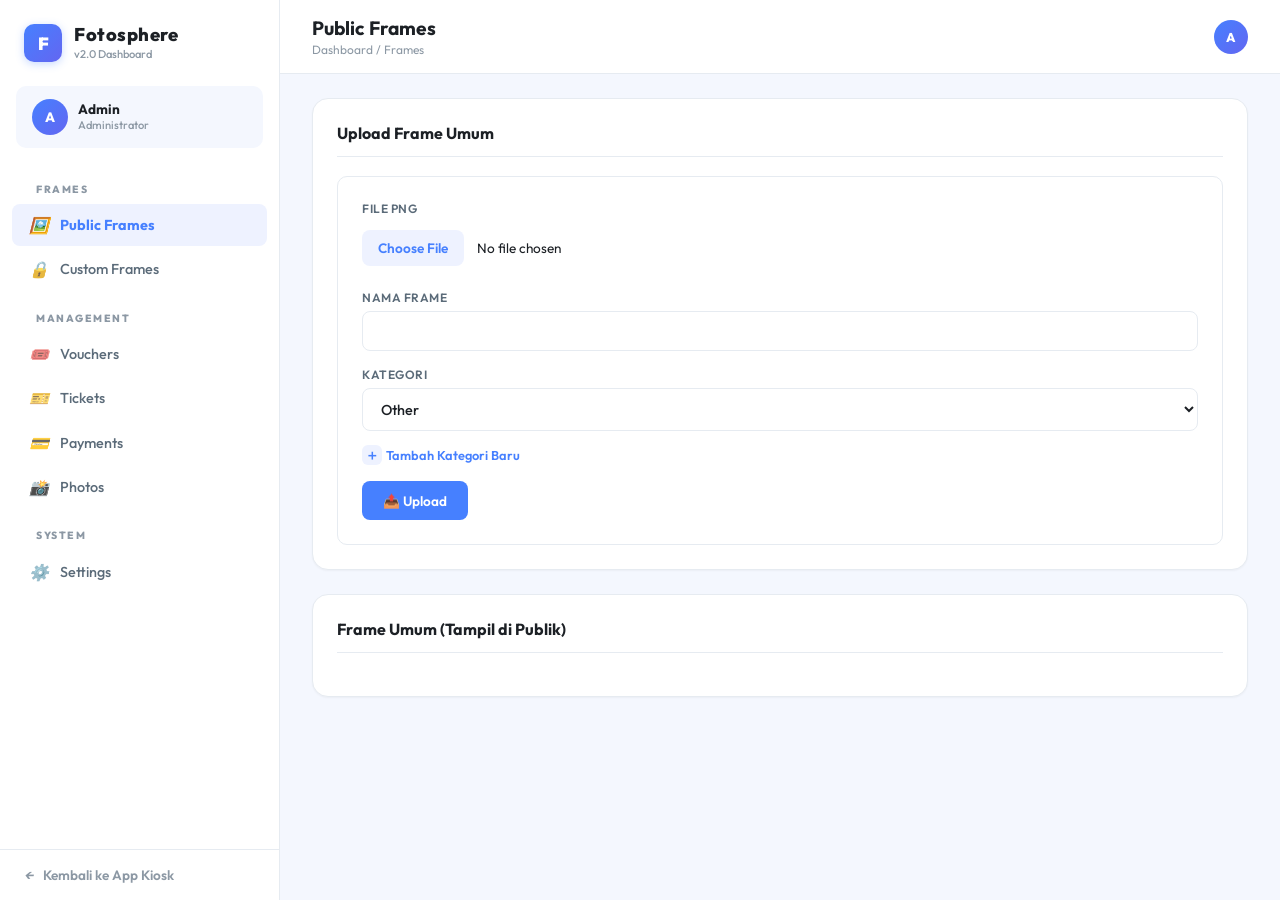
==== commit 761e6b2c: "ui: separate category dropdown from add-new button with + icon" ====
--- a/private_admin.html
+++ b/private_admin.html
@@ -787,6 +787,47 @@
         .edit-modal-field input {
             width: 100%;
         }
+
+        .btn-add-cat {
+            display: inline-flex;
+            align-items: center;
+            gap: 4px;
+            margin-top: 8px;
+            padding: 0;
+            background: none;
+            border: none;
+            color: var(--primary);
+            font-size: 0.8rem;
+            font-weight: 600;
+            cursor: pointer;
+            font-family: inherit;
+            transition: var(--transition);
+        }
+
+        .btn-add-cat span {
+            display: inline-flex;
+            align-items: center;
+            justify-content: center;
+            width: 20px;
+            height: 20px;
+            background: var(--primary-light);
+            border-radius: 6px;
+            font-size: 0.9rem;
+            font-weight: 800;
+            color: var(--primary);
+        }
+
+        .btn-add-cat:hover {
+            color: var(--primary-hover);
+        }
+
+        .new-cat-wrap {
+            margin-top: 8px;
+        }
+
+        .new-cat-wrap input {
+            width: 100%;
+        }
     </style>
 </head>
 
@@ -851,13 +892,15 @@
                             </div>
                             <div class="field">
                                 <label>Kategori</label>
-                                <select id="frame-category"
-                                    onchange="toggleCustomCat('frame-category','frame-category-custom')">
-                                    <option value="__custom__">+ Tambah Kategori Baru...</option>
+                                <select id="frame-category">
                                     <option value="Other">Other</option>
                                 </select>
-                                <input type="text" id="frame-category-custom" placeholder="Ketik kategori baru"
-                                    style="display:none;margin-top:6px">
+                                <button type="button" class="btn-add-cat" onclick="toggleNewCat('frame-new-cat-wrap')">
+                                    <span>＋</span> Tambah Kategori Baru
+                                </button>
+                                <div class="new-cat-wrap" id="frame-new-cat-wrap" style="display:none">
+                                    <input type="text" id="frame-category-custom" placeholder="Nama kategori baru">
+                                </div>
                             </div>
                             <input type="hidden" id="frame-private" value="false">
                             <button class="btn" onclick="uploadFrame()" style="align-self:flex-start">📤 Upload</button>
@@ -1080,13 +1123,15 @@
             </div>
             <div class="edit-modal-field">
                 <label>Kategori</label>
-                <select id="edit-frame-category"
-                    onchange="toggleCustomCat('edit-frame-category','edit-frame-category-custom')">
-                    <option value="__custom__">+ Tambah Kategori Baru...</option>
+                <select id="edit-frame-category">
                     <option value="Other">Other</option>
                 </select>
-                <input type="text" id="edit-frame-category-custom" placeholder="Ketik kategori baru"
-                    style="display:none;margin-top:6px">
+                <button type="button" class="btn-add-cat" onclick="toggleNewCat('edit-new-cat-wrap')">
+                    <span>＋</span> Tambah Kategori Baru
+                </button>
+                <div class="new-cat-wrap" id="edit-new-cat-wrap" style="display:none">
+                    <input type="text" id="edit-frame-category-custom" placeholder="Nama kategori baru">
+                </div>
             </div>
             <div style="display:flex;gap:10px;margin-top:1.5rem">
                 <button class="btn btn-primary" style="flex:1" onclick="saveFrameEdit()">💾 Simpan</button>
@@ -1112,22 +1157,20 @@
             const sel = document.getElementById(selId);
             if (!sel) return;
             const cur = sel.value;
-            sel.innerHTML = '<option value="__custom__">+ Tambah Kategori Baru...</option>' +
-                _categories.map(c => `<option value="${c}">${c}</option>`).join('');
+            sel.innerHTML = _categories.map(c => `<option value="${c}">${c}</option>`).join('');
             if (_categories.includes(cur)) sel.value = cur;
         }
-        function toggleCustomCat(selId, inputId) {
-            const sel = document.getElementById(selId);
+        function toggleNewCat(wrapId) {
+            const wrap = document.getElementById(wrapId);
+            const isHidden = wrap.style.display === 'none';
+            wrap.style.display = isHidden ? 'block' : 'none';
+            if (isHidden) wrap.querySelector('input').focus();
+        }
+        function getCategoryValue(selId, inputId) {
             const inp = document.getElementById(inputId);
-            inp.style.display = sel.value === '__custom__' ? 'block' : 'none';
-            if (sel.value === '__custom__') inp.focus();
-        }
-        function getCategoryValue(selId, inputId) {
-            const sel = document.getElementById(selId);
-            if (sel.value === '__custom__') {
-                return document.getElementById(inputId).value.trim() || 'Other';
-            }
-            return sel.value || 'Other';
+            const custom = inp.value.trim();
+            if (custom) return custom;
+            return document.getElementById(selId).value || 'Other';
         }
 
         function showAdminModal(title, text, waLink = null, icon = '✅') {
@@ -1248,7 +1291,7 @@
             fileInput.value = ''; nameInput.value = '';
             document.getElementById('frame-category').value = 'Other';
             document.getElementById('frame-category-custom').value = '';
-            document.getElementById('frame-category-custom').style.display = 'none';
+            document.getElementById('frame-new-cat-wrap').style.display = 'none';
             loadCategories();
             loadFrames();
         }
@@ -1286,16 +1329,18 @@
         function openEditModal(file, name, category) {
             document.getElementById('edit-frame-file').value = file;
             document.getElementById('edit-frame-name').value = name;
-            // Set category dropdown or show custom input
+            // Set category dropdown, reset custom input
             const sel = document.getElementById('edit-frame-category');
             const inp = document.getElementById('edit-frame-category-custom');
+            const wrap = document.getElementById('edit-new-cat-wrap');
             if (_categories.includes(category)) {
                 sel.value = category;
-                inp.style.display = 'none';
+                inp.value = '';
+                wrap.style.display = 'none';
             } else {
-                sel.value = '__custom__';
+                // Category not in list — show it in custom input
                 inp.value = category;
-                inp.style.display = 'block';
+                wrap.style.display = 'block';
             }
             document.getElementById('edit-frame-modal').classList.add('show');
         }
